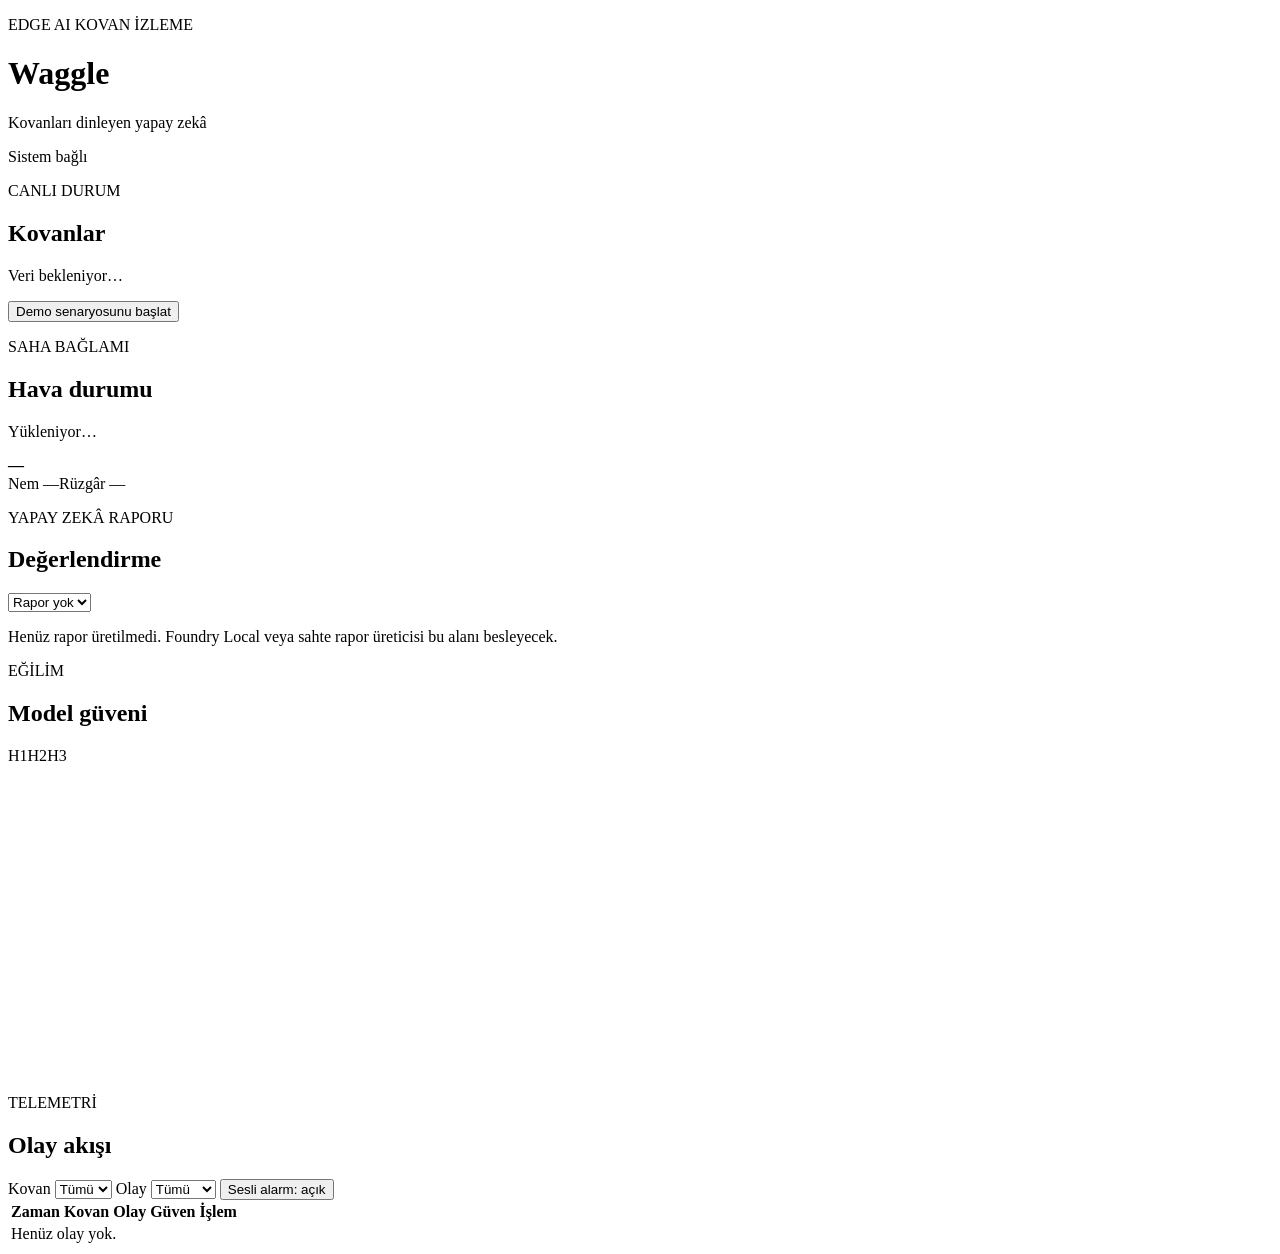
==== panel/app/static/index.html @ f5a87561 "Merge pull request #1 from IlkeOzcendek/irem/panel-v1 Add live monitoring panel and event store" ====
<!doctype html>
<html lang="tr">
<head>
  <meta charset="utf-8">
  <meta name="viewport" content="width=device-width, initial-scale=1">
  <title>Waggle | Kovan İzleme</title>
  <link rel="stylesheet" href="/static/styles.css">
</head>
<body>
  <header>
    <div>
      <p class="eyebrow">EDGE AI KOVAN İZLEME</p>
      <h1>Waggle</h1>
      <p class="tagline">Kovanları dinleyen yapay zekâ</p>
    </div>
    <div class="connection"><span></span> Sistem bağlı</div>
  </header>

  <main>
    <section>
      <div class="section-title">
        <div><p class="eyebrow">CANLI DURUM</p><h2>Kovanlar</h2></div>
        <div class="live-actions"><p id="updated">Veri bekleniyor…</p><button id="demo-button" class="primary-button" type="button">Demo senaryosunu başlat</button></div>
      </div>
      <div id="hives" class="hive-grid"></div>
    </section>

    <section class="context-grid">
      <article class="weather-card">
        <p class="eyebrow">SAHA BAĞLAMI</p>
        <div class="weather-main"><div><h2>Hava durumu</h2><p id="weather-location">Yükleniyor…</p></div><strong id="weather-temp">—</strong></div>
        <div id="weather-details" class="weather-details"><span>Nem —</span><span>Rüzgâr —</span></div>
      </article>
      <article class="report-card">
        <div class="section-title"><div><p class="eyebrow">YAPAY ZEKÂ RAPORU</p><h2>Değerlendirme</h2></div><select id="report-select" aria-label="Rapor geçmişi"><option value="">Rapor yok</option></select></div>
        <span id="report-period" class="report-period"></span>
        <p id="report-summary" class="report-summary">Henüz rapor üretilmedi. Foundry Local veya sahte rapor üreticisi bu alanı besleyecek.</p>
        <ul id="report-actions" class="report-actions"></ul>
      </article>
    </section>

    <section class="chart-section">
      <div class="section-title"><div><p class="eyebrow">EĞİLİM</p><h2>Model güveni</h2></div><div class="chart-legend"><span class="h1-dot">H1</span><span class="h2-dot">H2</span><span class="h3-dot">H3</span></div></div>
      <div class="chart-card"><svg id="confidence-chart" viewBox="0 0 900 220" role="img" aria-label="Kovan güven değerleri grafiği"></svg></div>
    </section>

    <section class="feed-section">
      <div class="section-title">
        <div><p class="eyebrow">TELEMETRİ</p><h2>Olay akışı</h2></div>
        <div class="feed-actions">
          <label>Kovan <select id="hive-filter"><option value="all">Tümü</option><option>H1</option><option>H2</option><option>H3</option></select></label>
          <label>Olay <select id="event-filter"><option value="all">Tümü</option><option value="healthy">Normal</option><option value="uncertain">Belirsiz</option><option value="queenless_suspected">Kritik</option></select></label>
          <button id="sound-toggle" type="button">Sesli alarm: açık</button>
        </div>
      </div>
      <div class="table-wrap">
        <table>
          <thead><tr><th>Zaman</th><th>Kovan</th><th>Olay</th><th>Güven</th><th>İşlem</th></tr></thead>
          <tbody id="events"><tr><td colspan="5">Henüz olay yok.</td></tr></tbody>
        </table>
      </div>
    </section>
  </main>

  <div id="alert" class="alert" role="alert" aria-live="assertive"></div>
  <script src="/static/panel.js?v=7"></script>
</body>
</html>
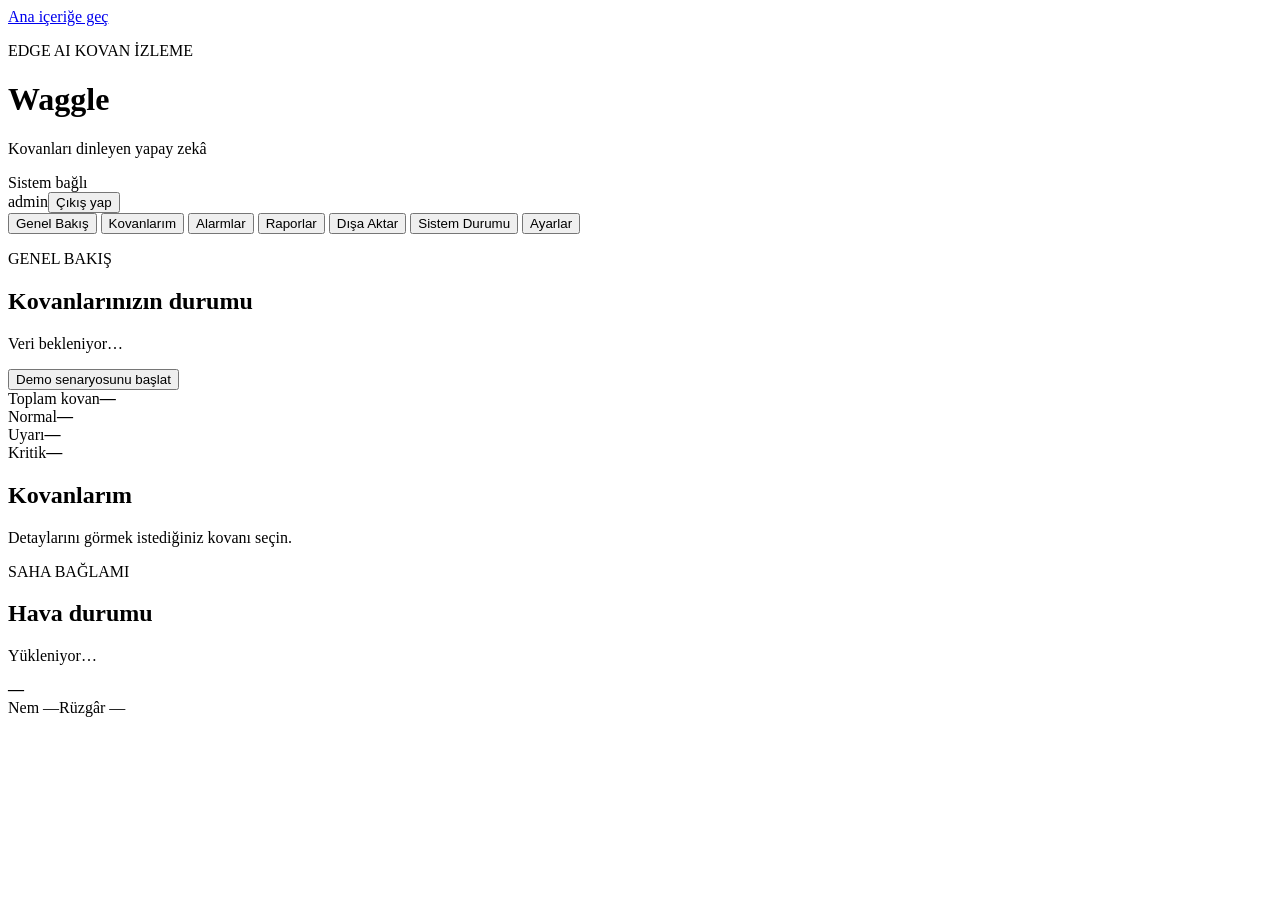
==== commit bc3a5010: "Merge advanced panel and local phone support" ====
--- a/panel/app/static/index.html
+++ b/panel/app/static/index.html
@@ -7,62 +7,190 @@
   <link rel="stylesheet" href="/static/styles.css">
 </head>
 <body>
+  <a class="skip-link" href="#main-content">Ana içeriğe geç</a>
   <header>
     <div>
       <p class="eyebrow">EDGE AI KOVAN İZLEME</p>
-      <h1>Waggle</h1>
+      <h1 id="panel-name">Waggle</h1>
       <p class="tagline">Kovanları dinleyen yapay zekâ</p>
     </div>
-    <div class="connection"><span></span> Sistem bağlı</div>
+    <div class="header-actions"><div class="connection" role="status" aria-live="polite"><span aria-hidden="true"></span><span class="connection-label">Sistem bağlı</span></div><span id="current-user">admin</span><button id="logout-button" type="button">Çıkış yap</button></div>
   </header>
 
-  <main>
-    <section>
-      <div class="section-title">
-        <div><p class="eyebrow">CANLI DURUM</p><h2>Kovanlar</h2></div>
-        <div class="live-actions"><p id="updated">Veri bekleniyor…</p><button id="demo-button" class="primary-button" type="button">Demo senaryosunu başlat</button></div>
-      </div>
-      <div id="hives" class="hive-grid"></div>
-    </section>
+  <nav class="main-nav" aria-label="Ana menü">
+    <button class="nav-button active" data-view="overview" type="button" aria-current="page">Genel Bakış</button>
+    <button class="nav-button" data-view="hives" type="button" aria-current="false">Kovanlarım</button>
+    <button class="nav-button" data-view="alarms" type="button" aria-current="false">Alarmlar <span id="nav-alarm-count" class="nav-count" hidden>0</span></button>
+    <button class="nav-button" data-view="reports" type="button" aria-current="false">Raporlar</button>
+    <button class="nav-button" data-view="exports" type="button" aria-current="false">Dışa Aktar</button>
+    <button class="nav-button" data-view="status" type="button" aria-current="false">Sistem Durumu</button>
+    <button class="nav-button" data-view="settings" type="button" aria-current="false">Ayarlar</button>
+  </nav>
 
-    <section class="context-grid">
-      <article class="weather-card">
-        <p class="eyebrow">SAHA BAĞLAMI</p>
-        <div class="weather-main"><div><h2>Hava durumu</h2><p id="weather-location">Yükleniyor…</p></div><strong id="weather-temp">—</strong></div>
-        <div id="weather-details" class="weather-details"><span>Nem —</span><span>Rüzgâr —</span></div>
-      </article>
-      <article class="report-card">
-        <div class="section-title"><div><p class="eyebrow">YAPAY ZEKÂ RAPORU</p><h2>Değerlendirme</h2></div><select id="report-select" aria-label="Rapor geçmişi"><option value="">Rapor yok</option></select></div>
-        <span id="report-period" class="report-period"></span>
-        <p id="report-summary" class="report-summary">Henüz rapor üretilmedi. Foundry Local veya sahte rapor üreticisi bu alanı besleyecek.</p>
-        <ul id="report-actions" class="report-actions"></ul>
-      </article>
-    </section>
+  <main id="main-content" tabindex="-1">
+    <div id="overview-view" class="app-view">
+      <section>
+        <div class="section-title">
+          <div><p class="eyebrow">GENEL BAKIŞ</p><h2>Kovanlarınızın durumu</h2></div>
+          <div class="live-actions"><p id="updated">Veri bekleniyor…</p><button id="demo-button" class="primary-button" type="button">Demo senaryosunu başlat</button></div>
+        </div>
+        <div class="summary-grid" aria-label="Kovan durum özeti">
+          <article><span>Toplam kovan</span><strong id="summary-total">—</strong></article>
+          <article class="summary-normal"><span>Normal</span><strong id="summary-normal">—</strong></article>
+          <article class="summary-warning"><span>Uyarı</span><strong id="summary-warning">—</strong></article>
+          <article class="summary-critical"><span>Kritik</span><strong id="summary-critical">—</strong></article>
+        </div>
+        <div class="section-subtitle"><h2>Kovanlarım</h2><p>Detaylarını görmek istediğiniz kovanı seçin.</p></div>
+        <div id="hives" class="hive-grid"></div>
+      </section>
 
-    <section class="chart-section">
-      <div class="section-title"><div><p class="eyebrow">EĞİLİM</p><h2>Model güveni</h2></div><div class="chart-legend"><span class="h1-dot">H1</span><span class="h2-dot">H2</span><span class="h3-dot">H3</span></div></div>
-      <div class="chart-card"><svg id="confidence-chart" viewBox="0 0 900 220" role="img" aria-label="Kovan güven değerleri grafiği"></svg></div>
-    </section>
+      <section>
+        <article class="weather-card">
+          <p class="eyebrow">SAHA BAĞLAMI</p>
+          <div class="weather-main"><div><h2>Hava durumu</h2><p id="weather-location">Yükleniyor…</p></div><strong id="weather-temp">—</strong></div>
+          <div id="weather-details" class="weather-details"><span>Nem —</span><span>Rüzgâr —</span></div>
+        </article>
+      </section>
+    </div>
 
-    <section class="feed-section">
-      <div class="section-title">
-        <div><p class="eyebrow">TELEMETRİ</p><h2>Olay akışı</h2></div>
-        <div class="feed-actions">
-          <label>Kovan <select id="hive-filter"><option value="all">Tümü</option><option>H1</option><option>H2</option><option>H3</option></select></label>
-          <label>Olay <select id="event-filter"><option value="all">Tümü</option><option value="healthy">Normal</option><option value="uncertain">Belirsiz</option><option value="queenless_suspected">Kritik</option></select></label>
-          <button id="sound-toggle" type="button">Sesli alarm: açık</button>
+    <div id="detail-view" class="app-view" hidden>
+      <button id="back-overview" class="back-button" type="button">← Tüm kovanlara dön</button>
+      <section>
+        <div class="section-title"><div><p class="eyebrow">KOVAN DETAYI</p><h2 id="detail-title">Kovan</h2></div><span id="detail-status" class="badge">Veri bekleniyor</span></div>
+        <div id="detail-summary" class="detail-summary"></div>
+      </section>
+      <section class="chart-section">
+        <div class="section-title"><div><p class="eyebrow">EĞİLİM</p><h2>Model güveni</h2></div><div id="chart-legend" class="chart-legend"></div></div>
+        <div class="chart-card"><svg id="confidence-chart" viewBox="0 0 900 220" role="img" aria-label="Seçili kovanın güven değerleri grafiği"></svg></div>
+      </section>
+      <section class="feed-section">
+        <div class="section-title">
+          <div><p class="eyebrow">TELEMETRİ</p><h2>Son olaylar</h2></div>
+          <div class="feed-actions">
+            <label>Olay <select id="event-filter"><option value="all">Tümü</option><option value="healthy">Normal</option><option value="uncertain">Belirsiz</option><option value="queenless_suspected">Kritik</option></select></label>
+            <button id="sound-toggle" type="button">Sesli alarm: açık</button>
+          </div>
         </div>
-      </div>
-      <div class="table-wrap">
-        <table>
-          <thead><tr><th>Zaman</th><th>Kovan</th><th>Olay</th><th>Güven</th><th>İşlem</th></tr></thead>
-          <tbody id="events"><tr><td colspan="5">Henüz olay yok.</td></tr></tbody>
-        </table>
-      </div>
-    </section>
+        <div class="table-wrap">
+          <table>
+            <caption class="visually-hidden">Seçili kovanın son yapay zekâ olayları</caption>
+            <thead><tr><th>Zaman</th><th>Kovan</th><th>Olay</th><th>Güven</th><th>İşlem</th></tr></thead>
+            <tbody id="events"><tr><td colspan="5">Henüz olay yok.</td></tr></tbody>
+          </table>
+        </div>
+      </section>
+    </div>
+
+    <div id="reports-view" class="app-view" hidden>
+      <section>
+        <article class="report-card report-page-card">
+          <div class="section-title"><div><p class="eyebrow">YAPAY ZEKÂ RAPORU</p><h2>Haftalık değerlendirmeler</h2></div><select id="report-select" aria-label="Rapor geçmişi"><option value="">Rapor yok</option></select></div>
+          <span id="report-period" class="report-period"></span>
+          <p id="report-summary" class="report-summary">Henüz rapor üretilmedi. Foundry Local veya sahte rapor üreticisi bu alanı besleyecek.</p>
+          <ul id="report-actions" class="report-actions"></ul>
+        </article>
+      </section>
+    </div>
+
+    <div id="hives-view" class="app-view" hidden>
+      <section>
+        <div class="section-title"><div><p class="eyebrow">KOVAN YÖNETİMİ</p><h2>Kovanlarım</h2></div><button id="show-hive-form" class="primary-button" type="button">+ Yeni kovan ekle</button></div>
+        <p class="management-intro">Kovan adlarını ve konumlarını buradan yönetin. Sensör kimliği sistem tarafından otomatik oluşturulur.</p>
+        <form id="hive-form" class="hive-form" hidden>
+          <h3 id="hive-form-title">Yeni kovan ekle</h3>
+          <div><label for="hive-name">Kovan adı</label><input id="hive-name" name="name" placeholder="Örn. Arka Bahçe Kovanı" required minlength="2" maxlength="80"></div>
+          <div><label for="hive-location">Konum</label><input id="hive-location" name="location" placeholder="Örn. Ankara / Gölbaşı" maxlength="160"></div>
+          <div class="form-actions"><button id="cancel-hive-form" type="button">Vazgeç</button><button id="save-hive-button" class="primary-button" type="submit">Kovanı kaydet</button></div>
+          <p id="hive-form-message" class="form-message" role="status"></p>
+        </form>
+        <div id="managed-hives" class="managed-hive-list"></div>
+      </section>
+    </div>
+
+    <div id="alarms-view" class="app-view" hidden>
+      <section>
+        <div class="section-title">
+          <div><p class="eyebrow">ALARM MERKEZİ</p><h2>Kritik olaylar</h2></div>
+          <label>Göster <select id="alarm-filter"><option value="open">Açık alarmlar</option><option value="acknowledged">Kontrol edilenler</option><option value="all">Tümü</option></select></label>
+        </div>
+        <div class="alarm-summary"><div><span>Açık alarm</span><strong id="open-alarm-count">0</strong></div><p>Açık alarmları fiziksel kovan kontrolünden sonra işaretleyin.</p></div>
+        <div id="alarms-list" class="alarms-list"><p>Alarm verileri yükleniyor…</p></div>
+      </section>
+    </div>
+
+    <div id="exports-view" class="app-view" hidden>
+      <section>
+        <div class="section-title"><div><p class="eyebrow">VERİ YÖNETİMİ</p><h2>Dışa aktar</h2></div></div>
+        <p class="management-intro">Kayıtları Excel için CSV veya sistem entegrasyonları için JSON biçiminde indirin.</p>
+        <div class="export-grid">
+          <article><div><span class="export-icon">♜</span><h3>Kovanlar</h3><p>Aktif ve arşivlenmiş bütün kovanların adları, konumları ve teknik kimlikleri.</p></div><div><a href="/api/export/hives.csv" download>CSV indir</a><a href="/api/export/hives.json" download>JSON indir</a></div></article>
+          <article><div><span class="export-icon">↗</span><h3>Tüm olaylar</h3><p>Model sonuçları, güven değerleri, zamanlar ve kovan bilgileri.</p></div><div><a href="/api/export/events.csv" download>CSV indir</a><a href="/api/export/events.json" download>JSON indir</a></div></article>
+          <article><div><span class="export-icon">!</span><h3>Kritik alarmlar</h3><p>Açık ve kontrol edilmiş ana arı kaybı şüphesi kayıtları.</p></div><div><a href="/api/export/alarms.csv" download>CSV indir</a><a href="/api/export/alarms.json" download>JSON indir</a></div></article>
+          <article><div><span class="export-icon">≡</span><h3>Raporlar</h3><p>Haftalık değerlendirmeler, öneriler ve ilgili kovanlar.</p></div><div><a href="/api/export/reports.csv" download>CSV indir</a><a href="/api/export/reports.json" download>JSON indir</a></div></article>
+          <article class="backup-card"><div><span class="export-icon">↓</span><h3>Tam veritabanı yedeği</h3><p>Kovanlar, olaylar, alarm durumları ve raporları içeren tutarlı SQLite yedeğini indirin. Bu dosyayı güvenli bir yerde saklayın.</p></div><div><a href="/api/backup/database" download>SQLite yedeğini indir</a></div></article>
+          <article class="backup-card restore-card"><div><span class="export-icon">↑</span><h3>Yedekten geri yükle</h3><p>Geçerli bir Waggle SQLite yedeği seçin. Mevcut veriler değiştirilmeden hemen önce sunucuda otomatik bir kurtarma kopyası oluşturulur.</p></div><div class="restore-actions"><label for="restore-file">Yedek dosyası</label><input id="restore-file" type="file" accept=".db,application/vnd.sqlite3,application/octet-stream"><button id="restore-backup" type="button">Yedeği geri yükle</button></div><p id="restore-message" class="form-message" role="status"></p></article>
+        </div>
+      </section>
+    </div>
+
+    <div id="status-view" class="app-view" hidden>
+      <section>
+        <div class="section-title">
+          <div><p class="eyebrow">BAĞLANTI VE ENTEGRASYON</p><h2>Sistem durumu</h2></div>
+          <button id="refresh-status" type="button">Şimdi kontrol et</button>
+        </div>
+        <p class="management-intro">Panelin, kayıt sisteminin ve yapay zekâ bağlantılarının çalışıp çalışmadığını buradan takip edin.</p>
+        <article id="status-overview" class="status-overview"><span class="status-pulse"></span><div><strong>Kontrol ediliyor…</strong><p>Sistem bileşenleri sorgulanıyor.</p></div></article>
+        <div id="status-components" class="status-components"></div>
+        <p id="status-updated" class="status-updated"></p>
+      </section>
+    </div>
+
+    <div id="settings-view" class="app-view" hidden>
+      <section>
+        <div class="section-title"><div><p class="eyebrow">KİŞİSELLEŞTİRME</p><h2>Ayarlar</h2></div></div>
+        <p class="management-intro">Panel adını, konum bilgisini ve alarm davranışını buradan değiştirebilirsiniz.</p>
+        <form id="settings-form" class="settings-form">
+          <article>
+            <div><h3>Panel bilgileri</h3><p>Kullanıcıların panelde göreceği ad ve saha konumu.</p></div>
+            <label for="settings-panel-name">Panel adı<input id="settings-panel-name" name="panel_name" required minlength="2" maxlength="60"></label>
+            <label for="settings-location">Kovanlık konumu<input id="settings-location" name="location_name" required minlength="2" maxlength="100"></label>
+          </article>
+          <article>
+            <div><h3>Alarm davranışı</h3><p>Model güveni bu değere ulaştığında olay kritik alarm kabul edilir.</p></div>
+            <label for="settings-threshold">Kritik alarm eşiği <strong id="threshold-value">%85</strong><input id="settings-threshold" name="alarm_threshold" type="range" min="50" max="99" step="1" value="85"></label>
+            <label class="switch-row" for="settings-sound"><span><strong>Sesli alarm</strong><small>Kritik olay geldiğinde uyarı sesi çal.</small></span><input id="settings-sound" name="sound_enabled" type="checkbox"></label>
+          </article>
+          <article>
+            <div><h3>Ekran yenileme</h3><p>Kovan bilgilerinin kaç saniyede bir güncelleneceğini seçin.</p></div>
+            <label for="settings-refresh">Yenileme sıklığı<select id="settings-refresh" name="refresh_seconds"><option value="2">2 saniye</option><option value="5">5 saniye</option><option value="10">10 saniye</option><option value="30">30 saniye</option><option value="60">60 saniye</option></select></label>
+          </article>
+          <article>
+            <div><h3>İsteğe bağlı çevrimiçi özellikler</h3><p>Waggle’ın temel kovan izleme işlevleri internet olmadan çalışır.</p></div>
+            <label class="switch-row" for="settings-weather"><span><strong>Çevrimiçi hava durumu</strong><small>Açıldığında yapılandırılmış koordinatlar Open-Meteo servisine gönderilir.</small></span><input id="settings-weather" name="weather_enabled" type="checkbox"></label>
+          </article>
+          <article>
+            <div><h3>Yardım ve başlangıç rehberi</h3><p>Waggle’ın temel kullanım adımlarını yeniden görüntüleyin.</p></div>
+            <button id="reopen-guide" type="button">Başlangıç rehberini aç</button>
+          </article>
+          <div class="settings-actions"><p id="settings-message" role="status"></p><button class="primary-button" type="submit">Ayarları kaydet</button></div>
+        </form>
+      </section>
+    </div>
   </main>
 
+  <dialog id="onboarding-dialog" class="onboarding-dialog" aria-labelledby="onboarding-title">
+    <div class="onboarding-head"><div><p class="eyebrow">HIZLI BAŞLANGIÇ</p><h2 id="onboarding-title">Waggle’a hoş geldiniz</h2><p>Dört kısa adımda kovanlarınızı izlemeye başlayın.</p></div><button id="close-guide" type="button" aria-label="Rehberi kapat">×</button></div>
+    <div class="onboarding-steps">
+      <article><span>1</span><div><h3>Kovanınızı ekleyin</h3><p><strong>Kovanlarım</strong> bölümünden anlaşılır bir ad ve konum girin. Teknik sensör kimliğini Waggle otomatik oluşturur.</p></div></article>
+      <article><span>2</span><div><h3>Cihazı veya modeli bağlayın</h3><p>Kovan cihazı ve Ilke’nin modeli güvenli olay adresine veri gönderir. Bağlantıyı <strong>Sistem Durumu</strong> ekranından izleyin.</p></div></article>
+      <article><span>3</span><div><h3>Uyarıları takip edin</h3><p>Kritik bir sonuç geldiğinde <strong>Alarmlar</strong> bölümünü açın. Fiziksel kontrolden sonra alarmı kontrol edildi olarak işaretleyin.</p></div></article>
+      <article><span>4</span><div><h3>Rapor ve yedekleri kullanın</h3><p>Haftalık değerlendirmeleri okuyun; gerektiğinde kayıtları dışa aktarın veya tam veritabanı yedeği indirin.</p></div></article>
+    </div>
+    <div class="onboarding-actions"><small>Bu rehberi daha sonra Ayarlar bölümünden tekrar açabilirsiniz.</small><button id="complete-guide" class="primary-button" type="button">Anladım, panele geç</button></div>
+  </dialog>
+
   <div id="alert" class="alert" role="alert" aria-live="assertive"></div>
-  <script src="/static/panel.js?v=7"></script>
+  <script src="/static/panel.js?v=20"></script>
 </body>
 </html>
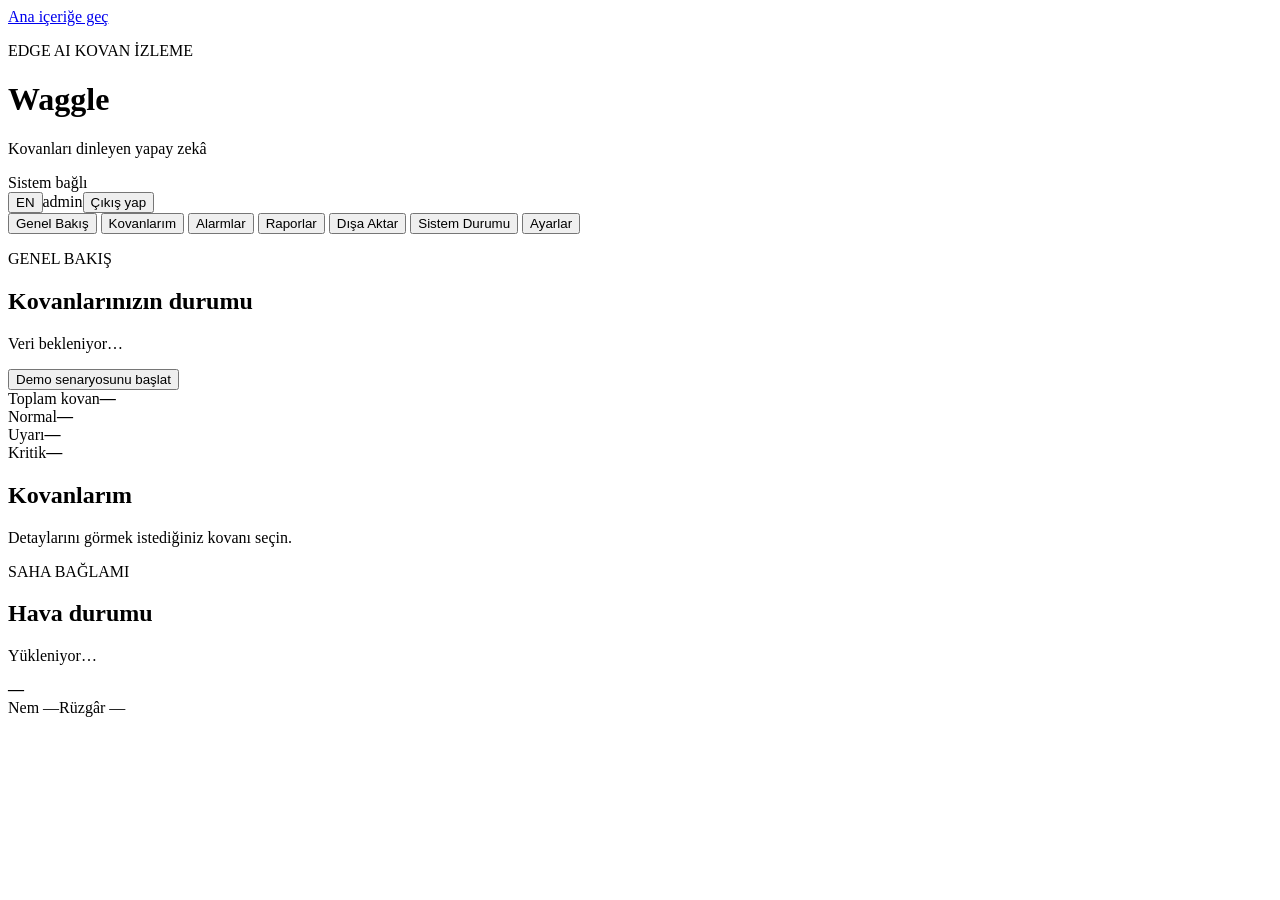
==== commit 407c4286: "Add bilingual Foundry Local report layer" ====
--- a/panel/app/static/index.html
+++ b/panel/app/static/index.html
@@ -14,7 +14,7 @@
       <h1 id="panel-name">Waggle</h1>
       <p class="tagline">Kovanları dinleyen yapay zekâ</p>
     </div>
-    <div class="header-actions"><div class="connection" role="status" aria-live="polite"><span aria-hidden="true"></span><span class="connection-label">Sistem bağlı</span></div><span id="current-user">admin</span><button id="logout-button" type="button">Çıkış yap</button></div>
+    <div class="header-actions"><div class="connection" role="status" aria-live="polite"><span aria-hidden="true"></span><span class="connection-label">Sistem bağlı</span></div><button id="language-toggle" type="button" aria-label="Dili değiştir">EN</button><span id="current-user">admin</span><button id="logout-button" type="button">Çıkış yap</button></div>
   </header>
 
   <nav class="main-nav" aria-label="Ana menü">
@@ -60,21 +60,21 @@
         <div id="detail-summary" class="detail-summary"></div>
       </section>
       <section class="chart-section">
-        <div class="section-title"><div><p class="eyebrow">EĞİLİM</p><h2>Model güveni</h2></div><div id="chart-legend" class="chart-legend"></div></div>
-        <div class="chart-card"><svg id="confidence-chart" viewBox="0 0 900 220" role="img" aria-label="Seçili kovanın güven değerleri grafiği"></svg></div>
+        <div class="section-title"><div><p class="eyebrow">EĞİLİM</p><h2>Akustik değişim oranı</h2></div><div id="chart-legend" class="chart-legend"></div></div>
+        <div class="chart-card"><svg id="confidence-chart" viewBox="0 0 900 220" role="img" aria-label="Seçili kovandaki aykırı ses pencerelerinin oranı"></svg></div>
       </section>
       <section class="feed-section">
         <div class="section-title">
           <div><p class="eyebrow">TELEMETRİ</p><h2>Son olaylar</h2></div>
           <div class="feed-actions">
-            <label>Olay <select id="event-filter"><option value="all">Tümü</option><option value="healthy">Normal</option><option value="uncertain">Belirsiz</option><option value="queenless_suspected">Kritik</option></select></label>
+            <label>Durum <select id="event-filter"><option value="all">Tümü</option><option value="NORMAL">Normal</option><option value="WATCH">İzle</option><option value="ALARM">Alarm</option></select></label>
             <button id="sound-toggle" type="button">Sesli alarm: açık</button>
           </div>
         </div>
         <div class="table-wrap">
           <table>
             <caption class="visually-hidden">Seçili kovanın son yapay zekâ olayları</caption>
-            <thead><tr><th>Zaman</th><th>Kovan</th><th>Olay</th><th>Güven</th><th>İşlem</th></tr></thead>
+            <thead><tr><th>Zaman</th><th>Kovan</th><th>Durum</th><th>Aykırı ses</th><th>İşlem</th></tr></thead>
             <tbody id="events"><tr><td colspan="5">Henüz olay yok.</td></tr></tbody>
           </table>
         </div>
@@ -86,6 +86,7 @@
         <article class="report-card report-page-card">
           <div class="section-title"><div><p class="eyebrow">YAPAY ZEKÂ RAPORU</p><h2>Haftalık değerlendirmeler</h2></div><select id="report-select" aria-label="Rapor geçmişi"><option value="">Rapor yok</option></select></div>
           <span id="report-period" class="report-period"></span>
+          <span id="report-source" class="report-period"></span>
           <p id="report-summary" class="report-summary">Henüz rapor üretilmedi. Foundry Local veya sahte rapor üreticisi bu alanı besleyecek.</p>
           <ul id="report-actions" class="report-actions"></ul>
         </article>
@@ -124,7 +125,7 @@
         <p class="management-intro">Kayıtları Excel için CSV veya sistem entegrasyonları için JSON biçiminde indirin.</p>
         <div class="export-grid">
           <article><div><span class="export-icon">♜</span><h3>Kovanlar</h3><p>Aktif ve arşivlenmiş bütün kovanların adları, konumları ve teknik kimlikleri.</p></div><div><a href="/api/export/hives.csv" download>CSV indir</a><a href="/api/export/hives.json" download>JSON indir</a></div></article>
-          <article><div><span class="export-icon">↗</span><h3>Tüm olaylar</h3><p>Model sonuçları, güven değerleri, zamanlar ve kovan bilgileri.</p></div><div><a href="/api/export/events.csv" download>CSV indir</a><a href="/api/export/events.json" download>JSON indir</a></div></article>
+          <article><div><span class="export-icon">↗</span><h3>Tüm olaylar</h3><p>Model durumları, akustik değişim oranları, zamanlar ve kovan bilgileri.</p></div><div><a href="/api/export/events.csv" download>CSV indir</a><a href="/api/export/events.json" download>JSON indir</a></div></article>
           <article><div><span class="export-icon">!</span><h3>Kritik alarmlar</h3><p>Açık ve kontrol edilmiş ana arı kaybı şüphesi kayıtları.</p></div><div><a href="/api/export/alarms.csv" download>CSV indir</a><a href="/api/export/alarms.json" download>JSON indir</a></div></article>
           <article><div><span class="export-icon">≡</span><h3>Raporlar</h3><p>Haftalık değerlendirmeler, öneriler ve ilgili kovanlar.</p></div><div><a href="/api/export/reports.csv" download>CSV indir</a><a href="/api/export/reports.json" download>JSON indir</a></div></article>
           <article class="backup-card"><div><span class="export-icon">↓</span><h3>Tam veritabanı yedeği</h3><p>Kovanlar, olaylar, alarm durumları ve raporları içeren tutarlı SQLite yedeğini indirin. Bu dosyayı güvenli bir yerde saklayın.</p></div><div><a href="/api/backup/database" download>SQLite yedeğini indir</a></div></article>
@@ -157,13 +158,16 @@
             <label for="settings-location">Kovanlık konumu<input id="settings-location" name="location_name" required minlength="2" maxlength="100"></label>
           </article>
           <article>
-            <div><h3>Alarm davranışı</h3><p>Model güveni bu değere ulaştığında olay kritik alarm kabul edilir.</p></div>
-            <label for="settings-threshold">Kritik alarm eşiği <strong id="threshold-value">%85</strong><input id="settings-threshold" name="alarm_threshold" type="range" min="50" max="99" step="1" value="85"></label>
+            <div><h3>Alarm davranışı</h3><p>Alarm eşiği kovana özel akustik model tarafından belirlenir; panel bu kararı değiştirmez.</p></div>
             <label class="switch-row" for="settings-sound"><span><strong>Sesli alarm</strong><small>Kritik olay geldiğinde uyarı sesi çal.</small></span><input id="settings-sound" name="sound_enabled" type="checkbox"></label>
           </article>
           <article>
             <div><h3>Ekran yenileme</h3><p>Kovan bilgilerinin kaç saniyede bir güncelleneceğini seçin.</p></div>
             <label for="settings-refresh">Yenileme sıklığı<select id="settings-refresh" name="refresh_seconds"><option value="2">2 saniye</option><option value="5">5 saniye</option><option value="10">10 saniye</option><option value="30">30 saniye</option><option value="60">60 saniye</option></select></label>
+          </article>
+          <article>
+            <div><h3>Uygulama dili</h3><p>Panel ve yapay zekâ raporlarının dilini seçin.</p></div>
+            <label for="settings-language">Dil<select id="settings-language" name="language"><option value="tr">Türkçe</option><option value="en">English</option></select></label>
           </article>
           <article>
             <div><h3>İsteğe bağlı çevrimiçi özellikler</h3><p>Waggle’ın temel kovan izleme işlevleri internet olmadan çalışır.</p></div>
@@ -191,6 +195,6 @@
   </dialog>
 
   <div id="alert" class="alert" role="alert" aria-live="assertive"></div>
-  <script src="/static/panel.js?v=20"></script>
+  <script src="/static/panel.js?v=21"></script>
 </body>
 </html>
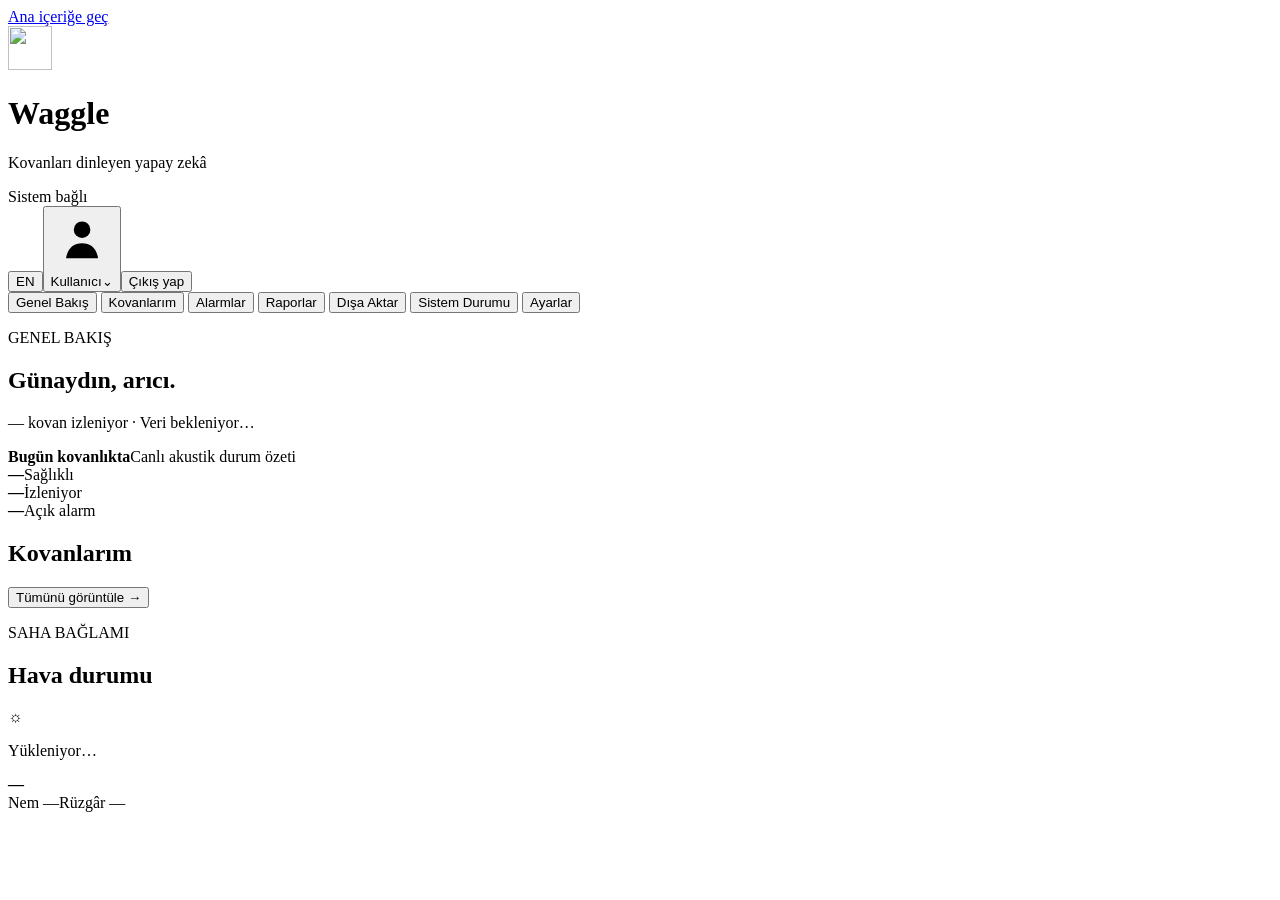
==== commit 71154337: "Improve panel UX and reporting" ====
--- a/panel/app/static/index.html
+++ b/panel/app/static/index.html
@@ -4,17 +4,14 @@
   <meta charset="utf-8">
   <meta name="viewport" content="width=device-width, initial-scale=1">
   <title>Waggle | Kovan İzleme</title>
-  <link rel="stylesheet" href="/static/styles.css">
+  <link rel="icon" href="/static/favicon.svg?v=2" type="image/svg+xml">
+  <link rel="stylesheet" href="/static/styles.css?v=74">
 </head>
 <body>
   <a class="skip-link" href="#main-content">Ana içeriğe geç</a>
   <header>
-    <div>
-      <p class="eyebrow">EDGE AI KOVAN İZLEME</p>
-      <h1 id="panel-name">Waggle</h1>
-      <p class="tagline">Kovanları dinleyen yapay zekâ</p>
-    </div>
-    <div class="header-actions"><div class="connection" role="status" aria-live="polite"><span aria-hidden="true"></span><span class="connection-label">Sistem bağlı</span></div><button id="language-toggle" type="button" aria-label="Dili değiştir">EN</button><span id="current-user">admin</span><button id="logout-button" type="button">Çıkış yap</button></div>
+    <div class="panel-brand"><img src="/static/favicon.svg?v=2" class="panel-logo" alt="" aria-hidden="true" width="44" height="44"><div><h1 id="panel-name">Waggle</h1><p class="tagline">Kovanları dinleyen yapay zekâ</p></div></div>
+    <div class="header-actions"><div class="connection" role="status" aria-live="polite"><span aria-hidden="true"></span><span class="connection-label">Sistem bağlı</span></div><button id="demo-view-switch" class="demo-view-switch" type="button" role="switch" aria-checked="true" hidden><span class="demo-view-track" aria-hidden="true"><span></span></span><span class="demo-view-label">Demo görünümü</span></button><button id="language-toggle" type="button" aria-label="Dili değiştir">EN</button><button id="profile-button" class="profile-button" type="button"><span class="profile-avatar" aria-hidden="true"><svg viewBox="0 0 24 24"><circle cx="12" cy="8" r="3.2"></circle><path d="M5.8 19c.7-4 2.9-5.8 6.2-5.8s5.5 1.8 6.2 5.8"></path></svg></span><span id="current-user">Kullanıcı</span><span aria-hidden="true">⌄</span></button><button id="logout-button" type="button">Çıkış yap</button></div>
   </header>
 
   <nav class="main-nav" aria-label="Ana menü">
@@ -27,34 +24,41 @@
     <button class="nav-button" data-view="settings" type="button" aria-current="false">Ayarlar</button>
   </nav>
 
+  <div id="worker-preview-banner" class="user-preview-banner" role="status" hidden>
+    <span class="user-preview-mark" aria-hidden="true"><svg viewBox="0 0 24 24"><path d="M2.5 12s3.4-5 9.5-5 9.5 5 9.5 5-3.4 5-9.5 5-9.5-5-9.5-5Z"></path><circle cx="12" cy="12" r="2.25"></circle></svg></span>
+    <div><strong>Çalışan gözüyle bakıyorsunuz</strong><span>Çalışanlara kapalı bölümler gizli. Yetkiniz değişmedi; işlemler yine sizin hesabınızla yapılır.</span></div>
+    <button id="exit-worker-preview" type="button">Önizlemeyi kapat</button>
+  </div>
   <main id="main-content" tabindex="-1">
     <div id="overview-view" class="app-view">
       <section>
-        <div class="section-title">
-          <div><p class="eyebrow">GENEL BAKIŞ</p><h2>Kovanlarınızın durumu</h2></div>
-          <div class="live-actions"><p id="updated">Veri bekleniyor…</p><button id="demo-button" class="primary-button" type="button">Demo senaryosunu başlat</button></div>
-        </div>
-        <div class="summary-grid" aria-label="Kovan durum özeti">
-          <article><span>Toplam kovan</span><strong id="summary-total">—</strong></article>
-          <article class="summary-normal"><span>Normal</span><strong id="summary-normal">—</strong></article>
-          <article class="summary-warning"><span>Uyarı</span><strong id="summary-warning">—</strong></article>
-          <article class="summary-critical"><span>Kritik</span><strong id="summary-critical">—</strong></article>
-        </div>
-        <div class="section-subtitle"><h2>Kovanlarım</h2><p>Detaylarını görmek istediğiniz kovanı seçin.</p></div>
-        <div id="hives" class="hive-grid"></div>
-      </section>
-
-      <section>
+        <div class="overview-welcome">
+          <div><p class="eyebrow">GENEL BAKIŞ</p><h2><span id="greeting-text">Günaydın</span>, <span id="greeting-name">arıcı</span>.</h2><p><span id="summary-total">—</span> <span>kovan izleniyor</span> · <span id="updated">Veri bekleniyor…</span></p></div>
+          <div class="mini-bee" aria-hidden="true"><span class="mini-wing mini-wing-one"></span><span class="mini-wing mini-wing-two"></span><span class="mini-bee-body"><i class="mini-bee-face"></i></span><span class="mini-antenna"></span></div>
+          <button id="demo-button" class="primary-button" type="button" hidden>Demo senaryosunu başlat</button>
+        </div>
+        <div class="status-ribbon" aria-label="Kovan durum özeti">
+          <div class="status-ribbon-intro"><strong>Bugün kovanlıkta</strong><span>Canlı akustik durum özeti</span></div>
+          <article class="ribbon-state ribbon-normal"><i></i><div><strong id="summary-normal">—</strong><span>Sağlıklı</span></div></article>
+          <article class="ribbon-state ribbon-watch"><i></i><div><strong id="summary-warning">—</strong><span>İzleniyor</span></div></article>
+          <article class="ribbon-state ribbon-alarm"><i></i><div><strong id="summary-critical">—</strong><span>Açık alarm</span></div></article>
+        </div>
+        <article id="overview-alert" class="overview-alert" role="alert" hidden><span class="overview-alert-icon">!</span><div><strong id="overview-alert-title">Kovan dikkat istiyor</strong><p id="overview-alert-copy">Kalıcı akustik değişim algılandı. Fiziksel kontrol önerilir.</p></div><button id="overview-alert-button" type="button">Olayı incele</button></article>
+        <div class="section-subtitle"><h2>Kovanlarım</h2><button class="text-action" data-view-shortcut="hives" type="button">Tümünü görüntüle →</button></div>
+        <div id="hives" class="hive-list"></div>
+      </section>
+
+      <section class="overview-weather-section">
         <article class="weather-card">
-          <p class="eyebrow">SAHA BAĞLAMI</p>
-          <div class="weather-main"><div><h2>Hava durumu</h2><p id="weather-location">Yükleniyor…</p></div><strong id="weather-temp">—</strong></div>
+          <div class="weather-heading"><div><p class="eyebrow">SAHA BAĞLAMI</p><h2>Hava durumu</h2></div><span class="weather-mark" aria-hidden="true">☼</span></div>
+          <div class="weather-main"><p id="weather-location">Yükleniyor…</p><strong id="weather-temp">—</strong></div>
           <div id="weather-details" class="weather-details"><span>Nem —</span><span>Rüzgâr —</span></div>
         </article>
       </section>
     </div>
 
     <div id="detail-view" class="app-view" hidden>
-      <button id="back-overview" class="back-button" type="button">← Tüm kovanlara dön</button>
+      <button id="back-overview" class="back-button" type="button"><svg viewBox="0 0 24 24" aria-hidden="true"><path d="M15 5.5 8.5 12 15 18.5"></path></svg>Tüm kovanlara dön</button>
       <section>
         <div class="section-title"><div><p class="eyebrow">KOVAN DETAYI</p><h2 id="detail-title">Kovan</h2></div><span id="detail-status" class="badge">Veri bekleniyor</span></div>
         <div id="detail-summary" class="detail-summary"></div>
@@ -83,39 +87,171 @@
 
     <div id="reports-view" class="app-view" hidden>
       <section>
-        <article class="report-card report-page-card">
-          <div class="section-title"><div><p class="eyebrow">YAPAY ZEKÂ RAPORU</p><h2>Haftalık değerlendirmeler</h2></div><select id="report-select" aria-label="Rapor geçmişi"><option value="">Rapor yok</option></select></div>
-          <span id="report-period" class="report-period"></span>
-          <span id="report-source" class="report-period"></span>
-          <p id="report-summary" class="report-summary">Henüz rapor üretilmedi. Foundry Local veya sahte rapor üreticisi bu alanı besleyecek.</p>
-          <ul id="report-actions" class="report-actions"></ul>
-        </article>
+        <div class="section-title reports-page-title">
+          <div class="report-title-copy">
+            <p class="eyebrow"><i aria-hidden="true"></i>KOVAN RAPORLARI</p>
+            <h2>Kovanlarda ne oldu?</h2>
+            <p class="reports-page-intro">Akustik olaylar, saha kontrolleri ve önerilen adımlar tek bir değerlendirmede.</p>
+            <span class="report-local-badge"><i aria-hidden="true"></i>Yerel yapay zekâ değerlendirmesi<em id="report-processing-note">Yerelde işlendi</em></span>
+          </div>
+          <div class="report-head-aside">
+            <p class="report-aside-label">GÜNCEL RAPOR</p>
+            <div class="report-picker">
+              <button id="report-picker-button" type="button" aria-expanded="false">
+                <svg class="report-picker-icon" viewBox="0 0 24 24" aria-hidden="true"><rect x="3.5" y="5" width="17" height="15.5" rx="2.5"></rect><path d="M3.5 9.5h17M8 3.5v3M16 3.5v3"></path><circle cx="8.5" cy="13.5" r="1.1"></circle><circle cx="12" cy="13.5" r="1.1"></circle><circle cx="15.5" cy="13.5" r="1.1"></circle></svg>
+                <span class="report-picker-copy"><strong id="report-period">—</strong><small id="report-picker-kind">Rapor yok</small></span>
+                <i aria-hidden="true"></i>
+              </button>
+              <div id="report-picker-menu" class="report-picker-menu" hidden></div>
+              <select id="report-select" aria-label="Rapor geçmişi" hidden><option value="">Rapor yok</option></select>
+            </div>
+            <div class="report-aside-meta"><span>Hazırlayan</span><strong id="report-source">—</strong><small id="report-provenance"></small></div>
+            <div class="report-aside-actions">
+              <button id="report-history-open" type="button"><svg viewBox="0 0 24 24" aria-hidden="true"><path d="M12 7.5v5l3 1.8"></path><path d="M20 12a8 8 0 1 1-2.6-5.9"></path><path d="M20.5 4v3.6h-3.6"></path></svg>Rapor geçmişi</button>
+              <button id="report-period-jump" type="button"><svg viewBox="0 0 24 24" aria-hidden="true"><path d="M4 7h10M18 7h2M4 17h4M12 17h8"></path><circle cx="16" cy="7" r="2.1"></circle><circle cx="10" cy="17" r="2.1"></circle></svg>Dönemi değiştir</button>
+              <button id="report-generate" class="report-generate-button" type="button" hidden>Yeni rapor üret</button>
+            </div>
+          </div>
+        </div>
+        <div class="report-controls" aria-label="Rapor filtreleri">
+          <div class="report-controls-intro"><strong>Rapor geçmişinde ara</strong><span>Filtreler hangi raporun açılacağını belirler.</span></div>
+          <div class="report-controls-row">
+            <div class="report-type-tabs" role="group" aria-label="Rapor türü"><button class="active" data-report-type="all" type="button">Tümü</button><button data-report-type="event" type="button">Olay</button><button data-report-type="daily" type="button">Günlük</button><button data-report-type="weekly" type="button">Haftalık</button></div>
+            <label>Kovan <select id="report-hive-filter"><option value="all">Tüm kovanlar</option></select></label>
+            <label>Başlangıç <input id="report-date-start" type="date"></label>
+            <label>Bitiş <input id="report-date-end" type="date"></label>
+            <div class="report-filter-actions"><span id="report-filter-count" class="report-filter-count"></span><button id="report-clear-filters" class="report-clear-button" type="button">Filtreleri temizle</button><button id="report-apply-filters" class="report-apply-button" type="button">Filtreleri uygula</button></div>
+          </div>
+        </div>
+        <div class="report-metric-strip" role="group" aria-labelledby="report-evidence-title">
+          <div class="report-metric-intro"><p class="report-section-label">ÖLÇÜM ÖZETİ</p><h3 id="report-evidence-title">Veriler ne söylüyor?</h3><span id="report-scope">Seçili rapor dönemi</span></div>
+          <article><span>Toplam kayıt</span><strong id="report-event-count">0</strong><small>akustik olay</small></article>
+          <article><span>Ortalama aykırılık</span><strong id="report-average-anomaly">%0</strong><small>dönem ortalaması</small></article>
+          <article><span>En yüksek değer</span><strong id="report-peak-anomaly">%0</strong><small>ölçülen tepe</small></article>
+          <article><span>Alarm oranı</span><strong id="report-alarm-rate">%0</strong><small>kritik kayıt payı</small></article>
+        </div>
+        <div class="report-page-layout">
+          <article class="report-card report-page-card">
+            <p class="report-section-label">GENEL DURUM</p>
+            <h3 id="report-summary-title">Haftanın özeti</h3>
+            <div id="report-hive-states" class="report-hive-states"></div>
+            <div id="report-verdict" class="report-verdict"><span class="report-verdict-mark" aria-hidden="true">!</span><div><strong id="report-verdict-title">—</strong><small id="report-verdict-note"></small></div></div>
+            <p id="report-summary" class="report-summary">Henüz haftalık değerlendirme bulunmuyor. İlk rapor oluşturulduğunda kovanların durumu ve önerilen adımlar burada görünecek.</p>
+            <div class="report-section-divider"></div>
+            <p class="report-section-label">SONRAKİ ADIMLAR</p>
+            <h3>Öncelikli öneriler</h3>
+            <ol id="report-actions" class="report-actions"></ol>
+          </article>
+          <aside class="report-side-column">
+            <article class="report-download-card"><p class="report-section-label">DIŞA AKTAR</p><h3>Raporu paylaşın</h3><p>Seçili değerlendirmeyi grafikleri ve kaynak bilgileriyle birlikte indirin.</p><div class="report-file-row"><span class="report-file-mark" aria-hidden="true">PDF</span><div><strong id="report-file-name">Haftalık rapor</strong><small id="report-file-meta">PDF</small></div></div><a id="report-pdf-download" href="#" target="_blank" rel="noopener">PDF indir</a><a id="report-pdf-other" class="report-pdf-other" href="#" target="_blank" rel="noopener" hidden></a></article>
+            <article class="report-inspection-card"><p class="report-section-label">SAHA GERİ BİLDİRİMİ</p><h3>Sahada doğrulananlar</h3><p>Seçili dönemde fiziksel olarak incelenen alarmların sonuçları.</p><div class="inspection-tiles"><span class="inspection-row confirmed"><strong id="report-confirmed-count">0</strong>Doğrulandı</span><span class="inspection-row cleared"><strong id="report-cleared-count">0</strong>Sorun yok</span><span class="inspection-row uncertain"><strong id="report-uncertain-count">0</strong>Tekrar kontrol</span></div></article>
+            <div id="report-grounding-note" class="report-grounding-note" hidden><span class="report-ai-mark">AI</span><div><strong id="report-grounding-title">Yerelde işlendi, kaynaklarla desteklendi</strong><small id="report-grounding-detail">SQLite olay geçmişi</small></div></div>
+          </aside>
+        </div>
+        <div class="report-visuals">
+          <article class="report-chart-card report-trend-card">
+            <div class="report-chart-heading">
+              <div><p class="report-section-label">AKUSTİK EĞİLİM</p><h3>Aykırı ses oranının zaman içindeki değişimi</h3><p class="report-chart-description">Her nokta bir analiz penceresini, her renk ise ayrı bir kovanın dönem içindeki değişimini gösterir.</p></div>
+              <div id="report-trend-legend" class="chart-legends"></div>
+            </div>
+            <svg id="report-trend-chart" viewBox="0 0 720 235" role="img" aria-label="Aykırı ses oranının zaman içindeki değişimi"></svg>
+            <div class="report-finding"><span class="report-finding-mark" aria-hidden="true"><svg viewBox="0 0 24 24"><path d="M12 4.5 13.6 9l4.4 1.6-4.4 1.6L12 16.7l-1.6-4.5L6 10.6 10.4 9Z"></path><path d="M18.5 15.5l.7 2 2 .7-2 .7-.7 2-.7-2-2-.7 2-.7Z"></path></svg></span><div><strong>Öne çıkan bulgu</strong><p id="report-trend-interpretation"></p></div></div>
+          </article>
+          <article class="report-chart-card report-status-card">
+            <div class="report-chart-heading">
+              <div><p class="report-section-label">OLAY DAĞILIMI</p><h3>Kayıtların durumlara göre dağılımı</h3><p class="report-chart-description">NORMAL, WATCH ve ALARM kararlarının seçili dönem içindeki payını karşılaştırır.</p></div>
+            </div>
+            <div class="report-status-total"><strong id="report-status-total">0</strong><span>Seçili dönem</span></div>
+            <div id="report-status-bar" class="report-status-bar" role="img" aria-labelledby="report-status-total"></div>
+            <div id="report-status-chart" class="report-status-chart"></div>
+            <div class="report-finding"><span class="report-finding-mark" aria-hidden="true"><svg viewBox="0 0 24 24"><path d="M12 4.5v15M5 8.5h14M7.5 8.5 5 14h5ZM16.5 8.5 14 14h5Z"></path><path d="M8.5 19.5h7"></path></svg></span><div><strong>Dağılım</strong><p id="report-status-interpretation"></p></div></div>
+          </article>
+        </div>
+        <p class="report-disclaimer">Waggle, akustik değişimleri erken uyarı olarak yorumlar; saha incelemesinin yerini almaz.</p>
       </section>
     </div>
 
     <div id="hives-view" class="app-view" hidden>
       <section>
-        <div class="section-title"><div><p class="eyebrow">KOVAN YÖNETİMİ</p><h2>Kovanlarım</h2></div><button id="show-hive-form" class="primary-button" type="button">+ Yeni kovan ekle</button></div>
-        <p class="management-intro">Kovan adlarını ve konumlarını buradan yönetin. Sensör kimliği sistem tarafından otomatik oluşturulur.</p>
+        <div class="hives-page-head">
+          <div class="section-title"><div><p class="eyebrow">KOVAN YÖNETİMİ</p><h2>Kovanlarım</h2></div><button id="show-hive-form" class="primary-button" type="button">+ Yeni kovan ekle</button></div>
+          <p class="management-intro">Kovan adlarını ve konumlarını buradan yönetin. Sensör kimliği sistem tarafından otomatik oluşturulur.</p>
+        </div>
         <form id="hive-form" class="hive-form" hidden>
           <h3 id="hive-form-title">Yeni kovan ekle</h3>
           <div><label for="hive-name">Kovan adı</label><input id="hive-name" name="name" placeholder="Örn. Arka Bahçe Kovanı" required minlength="2" maxlength="80"></div>
           <div><label for="hive-location">Konum</label><input id="hive-location" name="location" placeholder="Örn. Ankara / Gölbaşı" maxlength="160"></div>
-          <div class="form-actions"><button id="cancel-hive-form" type="button">Vazgeç</button><button id="save-hive-button" class="primary-button" type="submit">Kovanı kaydet</button></div>
+          <div class="hive-form-hint"><span class="hive-form-hint-mark" aria-hidden="true"><svg viewBox="0 0 24 24"><path d="M12 3.5a6 6 0 0 1 3.5 10.9V17h-7v-2.6A6 6 0 0 1 12 3.5Z"></path><path d="M9.5 20h5"></path></svg></span><div><strong>Sıradaki adım: cihaz eşleştirme</strong><p>Kaydettikten sonra kovana bir dinleme cihazı bağlayacaksınız. Öğrenme o adımda başlar ve <b>profil hazır olana kadar hiç alarm üretilmez</b>.</p></div></div>
+          <div class="form-actions"><button id="cancel-hive-form" type="button">Vazgeç</button><button id="save-hive-button" class="primary-button" type="submit">Kovanı kaydet ve cihaz ekle</button></div>
           <p id="hive-form-message" class="form-message" role="status"></p>
         </form>
         <div id="managed-hives" class="managed-hive-list"></div>
+        <section id="hive-device-panel" class="hive-device-panel" hidden>
+          <div class="section-subtitle"><div><p class="eyebrow">CİHAZ VE MODEL</p><h3 id="device-panel-title">Kovan kurulumu</h3></div><button id="close-device-panel" type="button">Kapat</button></div>
+          <div id="enrollment-status" class="enrollment-status"></div>
+          <form id="device-form" class="device-form">
+            <div><label for="device-name">Cihaz adı</label><input id="device-name" value="Saha telefonu" required minlength="2" maxlength="80"></div>
+            <div><label for="device-kind">Cihaz türü</label><select id="device-kind"><option value="phone">Telefon mikrofonu</option><option value="sensor">Akustik sensör</option><option value="folder">WAV klasörü</option></select></div>
+            <button class="primary-button" type="submit">+ Cihaz ekle</button>
+            <p class="device-form-hint">Elinizde donanım yoksa “WAV klasörü” seçin: önceden alınmış ses kayıtlarını yükleyerek aynı akışı çalıştırabilirsiniz.</p>
+            <p id="device-message" class="form-message" role="status"></p>
+          </form>
+          <article id="sensor-card" class="sensor-card" hidden>
+            <div class="sensor-step"><span>1</span><div><label for="sensor-device">Bağlı cihaz</label><select id="sensor-device"></select></div></div>
+            <div class="sensor-step"><span>2</span><div>
+              <label id="sensor-source-label">Kayıt kaynağı</label>
+              <div class="sensor-source-tabs" role="tablist" aria-labelledby="sensor-source-label">
+                <button class="active" data-sensor-source="file" type="button" role="tab" aria-selected="true">Dosya yükle</button>
+                <button data-sensor-source="live" type="button" role="tab" aria-selected="false">Cihazdan canlı dinle</button>
+              </div>
+              <div id="sensor-source-file" class="sensor-source">
+                <input id="sensor-audio" type="file" accept="audio/*" multiple>
+                <small>Birden fazla dosya seçebilirsiniz; hepsi sırayla gönderilir. iPhone’da Sesli Notlar ile kaydedip dosyaları seçin ya da bilgisayarınızdaki bir WAV klasöründen yükleyin. Kayıtlar yalnızca yerel Waggle sunucusuna gönderilir, internete çıkmaz.</small>
+              </div>
+              <div id="sensor-source-live" class="sensor-source" hidden>
+                <div class="live-recorder">
+                  <button id="live-record-toggle" class="live-record-button" type="button"><span class="live-record-dot" aria-hidden="true"></span><span id="live-record-label">Dinlemeyi başlat</span></button>
+                  <div class="live-meter" aria-hidden="true"><span id="live-meter-fill"></span></div>
+                  <strong id="live-record-timer">00:00</strong>
+                </div>
+                <small>Cihazın mikrofonu kovanı anlık dinler. Kaydı bitirdiğinizde kuyruğa eklenir; arka arkaya birkaç kayıt alabilirsiniz. Mikrofon yalnızca bu cihazda çalışır ve ses yerel sunucudan dışarı çıkmaz.</small>
+                <p id="live-record-message" class="form-message" role="status"></p>
+              </div>
+              <ul id="sensor-queue" class="sensor-queue" hidden></ul>
+            </div></div>
+            <form id="health-confirmation-form" class="health-confirmation" hidden>
+              <strong>Saha sağlık kontrolü zamanı</strong>
+              <p>Bu kısa kontrol en fazla dört günde bir istenir. Emin değilseniz kayıt modele eklenmez.</p>
+              <label for="health-evidence">Gözleminiz</label>
+              <select id="health-evidence"><option value="queen_seen">Kraliçe görüldü</option><option value="brood_healthy">Yumurta veya yavru düzeni sağlıklı</option><option value="hive_healthy">Kovan genel olarak sağlıklı görünüyor</option><option value="uncertain">Emin değilim</option></select>
+              <label for="health-note">Not (isteğe bağlı)</label><input id="health-note" maxlength="500">
+              <button class="primary-button" type="submit">Kontrolü kaydet</button><span id="health-confirmation-message" class="form-message" role="status"></span>
+            </form>
+            <div class="sensor-step"><span>3</span><div><label for="analyze-sensor-audio">Kayıtları gönderin</label><small>Kayıtlar sırayla yerel modelde çözümlenir; öğrenme sürüyorsa profile eklenir, profil hazırsa izleme akışında değerlendirilir.</small><button id="analyze-sensor-audio" class="primary-button" type="button">Kaydı gönder</button><div id="sensor-batch" class="sensor-batch" hidden><div class="sensor-batch-track"><span id="sensor-batch-fill"></span></div><span id="sensor-batch-label"></span></div><p id="sensor-message" class="form-message" role="status"></p></div></div>
+            <div id="sensor-result" class="sensor-result" hidden></div>
+          </article>
+        </section>
       </section>
     </div>
 
     <div id="alarms-view" class="app-view" hidden>
       <section>
-        <div class="section-title">
-          <div><p class="eyebrow">ALARM MERKEZİ</p><h2>Kritik olaylar</h2></div>
-          <label>Göster <select id="alarm-filter"><option value="open">Açık alarmlar</option><option value="acknowledged">Kontrol edilenler</option><option value="all">Tümü</option></select></label>
-        </div>
-        <div class="alarm-summary"><div><span>Açık alarm</span><strong id="open-alarm-count">0</strong></div><p>Açık alarmları fiziksel kovan kontrolünden sonra işaretleyin.</p></div>
+        <div class="section-title alarms-page-title">
+          <div><p class="eyebrow">ALARM MERKEZİ</p><h2>Dikkat isteyen olaylar</h2></div>
+          <div id="alarm-filter" class="alarm-filter-control" data-value="open" aria-label="Alarm görünümü">
+            <button class="active" data-alarm-filter="open" type="button">Açık</button>
+            <button data-alarm-filter="acknowledged" type="button">Kontrol edilen</button>
+            <button data-alarm-filter="all" type="button">Tümü</button>
+          </div>
+        </div>
+        <div class="alarm-summary">
+          <div class="alarm-summary-count"><i aria-hidden="true"></i><div><strong id="open-alarm-count">0</strong><span>Açık alarm</span></div></div>
+          <p><strong>Fiziksel kontrol bekleniyor.</strong><span>Alarmı yalnızca kovanı yerinde inceledikten sonra kapatın.</span></p>
+          <div id="alarm-sound-state" class="alarm-sound-state">Sesli uyarı açık</div>
+        </div>
+        <div class="alarm-list-tools"><div><p class="eyebrow">KOVANLAR</p><h3>Alarm kayıtları</h3></div><label for="alarm-hive-search"><span>Kovanlarda ara</span><input id="alarm-hive-search" type="search" placeholder="Kovan adı veya kimliği"></label></div>
         <div id="alarms-list" class="alarms-list"><p>Alarm verileri yükleniyor…</p></div>
+        <p class="alarm-disclaimer"><span aria-hidden="true">i</span>Waggle bir sağlık tanısı koymaz; kalıcı ses değişimini erken uyarı olarak bildirir.</p>
       </section>
     </div>
 
@@ -124,12 +260,12 @@
         <div class="section-title"><div><p class="eyebrow">VERİ YÖNETİMİ</p><h2>Dışa aktar</h2></div></div>
         <p class="management-intro">Kayıtları Excel için CSV veya sistem entegrasyonları için JSON biçiminde indirin.</p>
         <div class="export-grid">
-          <article><div><span class="export-icon">♜</span><h3>Kovanlar</h3><p>Aktif ve arşivlenmiş bütün kovanların adları, konumları ve teknik kimlikleri.</p></div><div><a href="/api/export/hives.csv" download>CSV indir</a><a href="/api/export/hives.json" download>JSON indir</a></div></article>
-          <article><div><span class="export-icon">↗</span><h3>Tüm olaylar</h3><p>Model durumları, akustik değişim oranları, zamanlar ve kovan bilgileri.</p></div><div><a href="/api/export/events.csv" download>CSV indir</a><a href="/api/export/events.json" download>JSON indir</a></div></article>
-          <article><div><span class="export-icon">!</span><h3>Kritik alarmlar</h3><p>Açık ve kontrol edilmiş ana arı kaybı şüphesi kayıtları.</p></div><div><a href="/api/export/alarms.csv" download>CSV indir</a><a href="/api/export/alarms.json" download>JSON indir</a></div></article>
-          <article><div><span class="export-icon">≡</span><h3>Raporlar</h3><p>Haftalık değerlendirmeler, öneriler ve ilgili kovanlar.</p></div><div><a href="/api/export/reports.csv" download>CSV indir</a><a href="/api/export/reports.json" download>JSON indir</a></div></article>
-          <article class="backup-card"><div><span class="export-icon">↓</span><h3>Tam veritabanı yedeği</h3><p>Kovanlar, olaylar, alarm durumları ve raporları içeren tutarlı SQLite yedeğini indirin. Bu dosyayı güvenli bir yerde saklayın.</p></div><div><a href="/api/backup/database" download>SQLite yedeğini indir</a></div></article>
-          <article class="backup-card restore-card"><div><span class="export-icon">↑</span><h3>Yedekten geri yükle</h3><p>Geçerli bir Waggle SQLite yedeği seçin. Mevcut veriler değiştirilmeden hemen önce sunucuda otomatik bir kurtarma kopyası oluşturulur.</p></div><div class="restore-actions"><label for="restore-file">Yedek dosyası</label><input id="restore-file" type="file" accept=".db,application/vnd.sqlite3,application/octet-stream"><button id="restore-backup" type="button">Yedeği geri yükle</button></div><p id="restore-message" class="form-message" role="status"></p></article>
+          <article><div><span class="export-icon" aria-hidden="true"><svg viewBox="0 0 24 24"><path d="M4 9.5 12 5l8 4.5v9L12 23l-8-4.5Z"></path><path d="M4 9.5 12 14l8-4.5M12 14v9"></path></svg></span><h3>Kovanlar</h3><p>Aktif ve arşivlenmiş bütün kovanların adları, konumları ve teknik kimlikleri.</p></div><div><a href="/api/export/hives.csv" download>CSV indir</a><a href="/api/export/hives.json" download>JSON indir</a></div></article>
+          <article><div><span class="export-icon" aria-hidden="true"><svg viewBox="0 0 24 24"><path d="M3.5 17.5 9 11l4 3.5 7.5-8"></path><path d="M15.5 6.5h5v5"></path></svg></span><h3>Tüm olaylar</h3><p>Model durumları, akustik değişim oranları, zamanlar ve kovan bilgileri.</p></div><div><a href="/api/export/events.csv" download>CSV indir</a><a href="/api/export/events.json" download>JSON indir</a></div></article>
+          <article><div><span class="export-icon export-icon-alarm" aria-hidden="true"><svg viewBox="0 0 24 24"><path d="M12 3.5 22 20H2Z"></path><path d="M12 10v4.5M12 17.2v.1"></path></svg></span><h3>Kritik alarmlar</h3><p>Açık ve kontrol edilmiş ana arı kaybı şüphesi kayıtları.</p></div><div><a href="/api/export/alarms.csv" download>CSV indir</a><a href="/api/export/alarms.json" download>JSON indir</a></div></article>
+          <article><div><span class="export-icon" aria-hidden="true"><svg viewBox="0 0 24 24"><path d="M6 3.5h8l4 4v13H6Z"></path><path d="M14 3.5v4h4M9 12h6M9 15.5h6M9 19h3"></path></svg></span><h3>Raporlar</h3><p>Haftalık değerlendirmeler, öneriler ve ilgili kovanlar.</p></div><div><a href="/api/export/reports.csv" download>CSV indir</a><a href="/api/export/reports.json" download>JSON indir</a></div></article>
+          <article class="backup-card"><div><span class="export-icon" aria-hidden="true"><svg viewBox="0 0 24 24"><ellipse cx="12" cy="6" rx="7.5" ry="3"></ellipse><path d="M4.5 6v12c0 1.7 3.4 3 7.5 3s7.5-1.3 7.5-3V6"></path><path d="M4.5 12c0 1.7 3.4 3 7.5 3s7.5-1.3 7.5-3"></path></svg></span><h3>Tam veritabanı yedeği</h3><p>Kovanlar, olaylar, alarm durumları ve raporları içeren tutarlı SQLite yedeğini indirin. Bu dosyayı güvenli bir yerde saklayın.</p></div><div><a href="/api/backup/database" download>SQLite yedeğini indir</a></div></article>
+          <article class="backup-card restore-card"><div><span class="export-icon export-icon-restore" aria-hidden="true"><svg viewBox="0 0 24 24"><path d="M12 8v7.5M8.5 12 12 8.5 15.5 12"></path><path d="M4 16.5v2.5h16v-2.5"></path><path d="M20 9a8 8 0 1 0-1.6 4.8"></path></svg></span><h3>Yedekten geri yükle</h3><p>Geçerli bir Waggle SQLite yedeği seçin. Mevcut veriler değiştirilmeden hemen önce sunucuda otomatik bir kurtarma kopyası oluşturulur.</p></div><div class="restore-actions"><label for="restore-file">Yedek dosyası</label><input id="restore-file" type="file" accept=".db,application/vnd.sqlite3,application/octet-stream"><button id="restore-backup" type="button">Yedeği geri yükle</button></div><p id="restore-message" class="form-message" role="status"></p></article>
         </div>
       </section>
     </div>
@@ -179,15 +315,125 @@
           </article>
           <div class="settings-actions"><p id="settings-message" role="status"></p><button class="primary-button" type="submit">Ayarları kaydet</button></div>
         </form>
+
+        <section class="account-security">
+          <div class="section-subtitle"><div><p class="eyebrow">HESAP GÜVENLİĞİ</p><h3>Parola ve kurtarma</h3></div></div>
+          <div class="security-grid">
+            <form id="password-form" class="security-card">
+              <div class="security-card-head">
+                <span class="security-icon" aria-hidden="true"><svg viewBox="0 0 24 24"><rect x="4.5" y="10.5" width="15" height="10" rx="2.5"></rect><path d="M8 10.5V7.5a4 4 0 0 1 8 0v3"></path><circle cx="12" cy="15.5" r="1.4"></circle></svg></span>
+                <div><h4>Parolayı değiştir</h4><p>Güvenliğiniz için mevcut parolanız sorulur.</p></div>
+              </div>
+              <label for="current-password">Mevcut parola<input id="current-password" type="password" autocomplete="current-password" required></label>
+              <label for="new-password">Yeni parola<input id="new-password" type="password" autocomplete="new-password" required minlength="10" maxlength="128"></label>
+              <ul id="password-rules" class="password-rules">
+                <li data-rule="length">En az 10 karakter</li>
+                <li data-rule="match">İki alan da aynı</li>
+                <li data-rule="different">Mevcut paroladan farklı</li>
+              </ul>
+              <label for="new-password-confirm">Yeni parolayı doğrulayın<input id="new-password-confirm" type="password" autocomplete="new-password" required minlength="10" maxlength="128"></label>
+              <p id="password-message" class="form-message" role="status"></p>
+              <button class="primary-button" type="submit">Parolayı değiştir</button>
+            </form>
+
+            <article class="security-card">
+              <div class="security-card-head">
+                <span class="security-icon" aria-hidden="true"><svg viewBox="0 0 24 24"><path d="M12 3.5 19 6v5.5c0 4-2.9 7.4-7 8.9-4.1-1.5-7-4.9-7-8.9V6l7-2.5Z"></path><path d="m9 12 2.2 2.2L15.5 10"></path></svg></span>
+                <div><h4>Kurtarma kodu</h4><p>Parolanızı unutursanız girişte bu kodla yeni parola belirlersiniz.</p></div>
+              </div>
+              <p id="recovery-state" class="recovery-state">Yükleniyor…</p>
+              <div id="recovery-code-box" class="recovery-code-box" hidden>
+                <p class="recovery-code-warning">Bu kod yalnızca bir kez gösterilir. Bir yere yazın veya yazdırın.</p>
+                <code id="recovery-code-value"></code>
+                <div class="recovery-code-actions">
+                  <button id="copy-recovery-code" type="button">Kopyala</button>
+                  <button id="print-recovery-code" type="button">Yazdır</button>
+                </div>
+              </div>
+              <p id="recovery-message" class="form-message" role="status"></p>
+              <button id="generate-recovery-code" class="primary-button" type="button">Kurtarma kodu üret</button>
+              <p class="recovery-note">Kodunuz da yoksa: panelin çalıştığı bilgisayarda <code>python -m tools.reset_password</code> komutunu çalıştırın.</p>
+            </article>
+          </div>
+
+          <section id="workers-section" class="workers-section" hidden>
+            <div class="section-subtitle"><div><p class="eyebrow">EKİP</p><h3>Çalışanlar</h3></div><div class="workers-head-actions"><button id="preview-as-worker" type="button">Çalışan gözüyle bak</button><button id="show-worker-form" class="primary-button" type="button">+ Çalışan ekle</button></div></div>
+            <p class="workers-intro">Çalışanlar kayıt gönderebilir, saha kontrolü girebilir ve alarmın fiziksel kontrolünü tamamlayabilir. Kovan ekleyip silemez, cihaz bağlayamaz, ayarları ve yedeği değiştiremez. Yaptıkları işlem kendi adlarıyla kaydedilir.</p>
+            <form id="worker-form" class="worker-form" hidden>
+              <div><label for="worker-display-name">Adı soyadı</label><input id="worker-display-name" required minlength="2" maxlength="80"></div>
+              <div><label for="worker-username">Kullanıcı adı</label><input id="worker-username" required minlength="3" maxlength="32" autocomplete="off"></div>
+              <div><label for="worker-password">Geçici parola</label><input id="worker-password" type="text" required minlength="10" maxlength="128" autocomplete="off"></div>
+              <p class="worker-form-hint">Bu parolayı çalışana kendiniz iletirsiniz. İlk girişinde kendi parolasını belirlemeden hiçbir işlem yapamaz.</p>
+              <div class="worker-form-actions"><button id="cancel-worker-form" type="button">Vazgeç</button><button class="primary-button" type="submit">Çalışanı ekle</button></div>
+              <p id="worker-message" class="form-message" role="status"></p>
+            </form>
+            <div id="worker-list" class="worker-list"></div>
+          </section>
+        </section>
       </section>
     </div>
   </main>
+
+  <dialog id="alarm-confirm-dialog" class="alarm-confirm-dialog" aria-labelledby="alarm-confirm-title">
+    <div class="alarm-confirm-mark" aria-hidden="true">!</div>
+    <div class="alarm-confirm-copy">
+      <p class="eyebrow">FİZİKSEL KONTROL</p>
+      <h2 id="alarm-confirm-title">Kontrol sonucunu kaydedin</h2>
+      <p>Fiziksel incelemede gördüğünüz durumu seçin. Bu bilgi alarm geçmişine, dışa aktarımlara ve yapay zekâ raporlarına eklenir.</p>
+      <fieldset class="alarm-inspection-options">
+        <legend>Kontrol sonucu</legend>
+        <label><input type="radio" name="alarm-inspection-result" value="issue_confirmed"><span><strong>Sorun doğrulandı</strong><small>Kovanda müdahale gerektiren bir durum görüldü.</small></span></label>
+        <label><input type="radio" name="alarm-inspection-result" value="no_issue_found"><span><strong>Sorun görülmedi</strong><small>Kovan kontrolünde belirgin bir sorun bulunmadı.</small></span></label>
+        <label><input type="radio" name="alarm-inspection-result" value="uncertain"><span><strong>Belirsiz</strong><small>Sonuç kesin değil; yeniden kontrol gerekiyor.</small></span></label>
+      </fieldset>
+      <label class="alarm-inspection-note" for="alarm-inspection-note">Kısa not <span>isteğe bağlı</span><textarea id="alarm-inspection-note" maxlength="500" placeholder="Örn. Ana arı görüldü, koloni hareketli."></textarea></label>
+      <p id="alarm-inspection-message" class="form-message" role="status"></p>
+    </div>
+    <div class="alarm-confirm-actions">
+      <button id="cancel-alarm-confirm" type="button">Vazgeç</button>
+      <button id="complete-alarm-confirm" class="primary-button" type="button">Sonucu kaydet</button>
+    </div>
+  </dialog>
+
+  <dialog id="hive-delete-dialog" class="alarm-confirm-dialog hive-delete-dialog" aria-labelledby="hive-delete-title">
+    <div class="alarm-confirm-mark" aria-hidden="true">!</div>
+    <div class="alarm-confirm-copy">
+      <p class="eyebrow">GERİ ALINAMAZ</p>
+      <h2 id="hive-delete-title">Kovanı kalıcı olarak sil</h2>
+      <p><strong id="hive-delete-name">—</strong> kovanı ve ona ait bütün kayıtlar veritabanından silinecek. Bu işlem geri alınamaz.</p>
+      <div class="hive-delete-footprint">
+        <span>Silinecek olay <strong id="hive-delete-events">0</strong></span>
+        <span>Silinecek cihaz <strong id="hive-delete-devices">0</strong></span>
+      </div>
+      <p class="hive-delete-note">Bu kovanın geçtiği raporlar korunur; yayımlanmış bir değerlendirme geriye dönük değiştirilmez. Verinin bir kopyasını saklamak isterseniz önce Dışa Aktar bölümünden yedek alın.</p>
+      <p id="hive-delete-message" class="form-message" role="status"></p>
+    </div>
+    <div class="alarm-confirm-actions">
+      <button id="cancel-hive-delete" type="button">Vazgeç</button>
+      <button id="confirm-hive-delete" class="danger-button" type="button">Kalıcı olarak sil</button>
+    </div>
+  </dialog>
+
+  <dialog id="force-password-dialog" class="alarm-confirm-dialog force-password-dialog" aria-labelledby="force-password-title">
+    <div class="alarm-confirm-copy">
+      <p class="eyebrow">İLK GİRİŞ</p>
+      <h2 id="force-password-title">Kendi parolanızı belirleyin</h2>
+      <p>Hesabınız geçici bir parolayla açıldı ve o parolayı bir başkası da biliyor. Kendi parolanızı belirlemeden kayıt gönderemez, saha kontrolü giremez veya alarm kapatamazsınız.</p>
+      <form id="force-password-form" class="force-password-form">
+        <label for="force-current-password">Geçici parola<input id="force-current-password" type="password" autocomplete="current-password" required></label>
+        <label for="force-new-password">Yeni parola<input id="force-new-password" type="password" autocomplete="new-password" required minlength="10" maxlength="128"></label>
+        <label for="force-new-password-confirm">Yeni parolayı doğrulayın<input id="force-new-password-confirm" type="password" autocomplete="new-password" required minlength="10" maxlength="128"></label>
+        <p id="force-password-message" class="form-message" role="status"></p>
+        <div class="alarm-confirm-actions"><button id="force-password-logout" type="button">Çıkış yap</button><button class="primary-button" type="submit">Parolamı belirle</button></div>
+      </form>
+    </div>
+  </dialog>
 
   <dialog id="onboarding-dialog" class="onboarding-dialog" aria-labelledby="onboarding-title">
     <div class="onboarding-head"><div><p class="eyebrow">HIZLI BAŞLANGIÇ</p><h2 id="onboarding-title">Waggle’a hoş geldiniz</h2><p>Dört kısa adımda kovanlarınızı izlemeye başlayın.</p></div><button id="close-guide" type="button" aria-label="Rehberi kapat">×</button></div>
     <div class="onboarding-steps">
       <article><span>1</span><div><h3>Kovanınızı ekleyin</h3><p><strong>Kovanlarım</strong> bölümünden anlaşılır bir ad ve konum girin. Teknik sensör kimliğini Waggle otomatik oluşturur.</p></div></article>
-      <article><span>2</span><div><h3>Cihazı veya modeli bağlayın</h3><p>Kovan cihazı ve Ilke’nin modeli güvenli olay adresine veri gönderir. Bağlantıyı <strong>Sistem Durumu</strong> ekranından izleyin.</p></div></article>
+      <article><span>2</span><div><h3>İzleme kaynağını bağlayın</h3><p>Kovan cihazından veya akustik analiz servisinden gelen olaylar güvenli biçimde panele aktarılır. Bağlantı durumunu <strong>Sistem Durumu</strong> ekranından takip edebilirsiniz.</p></div></article>
       <article><span>3</span><div><h3>Uyarıları takip edin</h3><p>Kritik bir sonuç geldiğinde <strong>Alarmlar</strong> bölümünü açın. Fiziksel kontrolden sonra alarmı kontrol edildi olarak işaretleyin.</p></div></article>
       <article><span>4</span><div><h3>Rapor ve yedekleri kullanın</h3><p>Haftalık değerlendirmeleri okuyun; gerektiğinde kayıtları dışa aktarın veya tam veritabanı yedeği indirin.</p></div></article>
     </div>
@@ -195,6 +441,6 @@
   </dialog>
 
   <div id="alert" class="alert" role="alert" aria-live="assertive"></div>
-  <script src="/static/panel.js?v=21"></script>
+  <script src="/static/panel.js?v=86"></script>
 </body>
 </html>
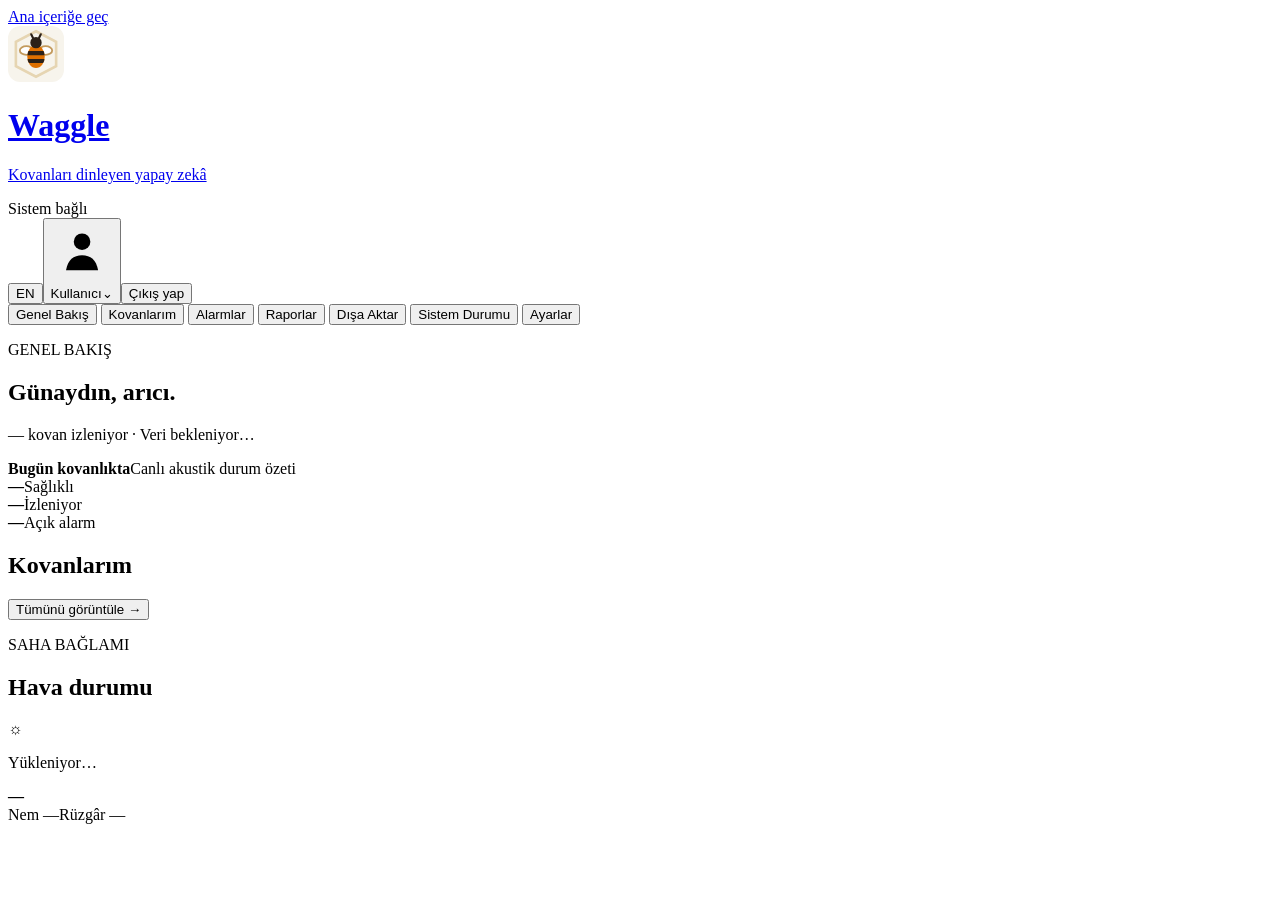
==== commit bccfac72: "Improve AI reporting and panel interface" ====
--- a/panel/app/static/index.html
+++ b/panel/app/static/index.html
@@ -4,13 +4,13 @@
   <meta charset="utf-8">
   <meta name="viewport" content="width=device-width, initial-scale=1">
   <title>Waggle | Kovan İzleme</title>
-  <link rel="icon" href="/static/favicon.svg?v=2" type="image/svg+xml">
-  <link rel="stylesheet" href="/static/styles.css?v=74">
+  <link rel="icon" href="/static/favicon.svg?v=3" type="image/svg+xml">
+  <link rel="stylesheet" href="/static/styles.css?v=93">
 </head>
 <body>
   <a class="skip-link" href="#main-content">Ana içeriğe geç</a>
   <header>
-    <div class="panel-brand"><img src="/static/favicon.svg?v=2" class="panel-logo" alt="" aria-hidden="true" width="44" height="44"><div><h1 id="panel-name">Waggle</h1><p class="tagline">Kovanları dinleyen yapay zekâ</p></div></div>
+    <a class="panel-brand" href="#overview" aria-label="Waggle — genel bakışa dön"><svg class="panel-logo" viewBox="0 0 64 64" width="56" height="56" aria-hidden="true"><defs><clipPath id="waggle-bee-body"><ellipse cx="32" cy="35" rx="10" ry="13"/></clipPath></defs><rect width="64" height="64" rx="14" fill="#f7f4ec"/><path class="logo-comb" d="M32 6 55 18v28L32 58 9 46V18Z" fill="none" stroke="#e6d5b2" stroke-width="3"/><ellipse class="logo-wing logo-wing-left" cx="21" cy="28" rx="7.5" ry="5" fill="#ffffff" stroke="#c39a5c" stroke-width="2.1"/><ellipse class="logo-wing logo-wing-right" cx="43" cy="28" rx="7.5" ry="5" fill="#ffffff" stroke="#c39a5c" stroke-width="2.1"/><ellipse cx="32" cy="35" rx="10" ry="13" fill="#df7000"/><g clip-path="url(#waggle-bee-body)" stroke="#2b2118" stroke-width="4.6"><path d="M20 31h24"/><path d="M20 40h24"/></g><circle cx="32" cy="19" r="6.5" fill="#2b2118"/><g stroke="#2b2118" stroke-width="2.4" stroke-linecap="round" fill="none"><path d="M29 14.5 26.5 9.5"/><path d="M35 14.5 37.5 9.5"/></g></svg><div><h1 id="panel-name">Waggle</h1><p class="tagline">Kovanları dinleyen yapay zekâ</p></div></a>
     <div class="header-actions"><div class="connection" role="status" aria-live="polite"><span aria-hidden="true"></span><span class="connection-label">Sistem bağlı</span></div><button id="demo-view-switch" class="demo-view-switch" type="button" role="switch" aria-checked="true" hidden><span class="demo-view-track" aria-hidden="true"><span></span></span><span class="demo-view-label">Demo görünümü</span></button><button id="language-toggle" type="button" aria-label="Dili değiştir">EN</button><button id="profile-button" class="profile-button" type="button"><span class="profile-avatar" aria-hidden="true"><svg viewBox="0 0 24 24"><circle cx="12" cy="8" r="3.2"></circle><path d="M5.8 19c.7-4 2.9-5.8 6.2-5.8s5.5 1.8 6.2 5.8"></path></svg></span><span id="current-user">Kullanıcı</span><span aria-hidden="true">⌄</span></button><button id="logout-button" type="button">Çıkış yap</button></div>
   </header>
 
@@ -105,7 +105,7 @@
               <div id="report-picker-menu" class="report-picker-menu" hidden></div>
               <select id="report-select" aria-label="Rapor geçmişi" hidden><option value="">Rapor yok</option></select>
             </div>
-            <div class="report-aside-meta"><span>Hazırlayan</span><strong id="report-source">—</strong><small id="report-provenance"></small></div>
+            <div class="report-aside-meta"><span>Hazırlayan</span><strong id="report-source">—</strong><small id="report-provenance"></small><small id="report-cross-check" class="report-cross-check"></small></div>
             <div class="report-aside-actions">
               <button id="report-history-open" type="button"><svg viewBox="0 0 24 24" aria-hidden="true"><path d="M12 7.5v5l3 1.8"></path><path d="M20 12a8 8 0 1 1-2.6-5.9"></path><path d="M20.5 4v3.6h-3.6"></path></svg>Rapor geçmişi</button>
               <button id="report-period-jump" type="button"><svg viewBox="0 0 24 24" aria-hidden="true"><path d="M4 7h10M18 7h2M4 17h4M12 17h8"></path><circle cx="16" cy="7" r="2.1"></circle><circle cx="10" cy="17" r="2.1"></circle></svg>Dönemi değiştir</button>
@@ -134,9 +134,9 @@
           <article class="report-card report-page-card">
             <p class="report-section-label">GENEL DURUM</p>
             <h3 id="report-summary-title">Haftanın özeti</h3>
+            <div id="report-verdict" class="report-verdict"><span class="report-verdict-mark" aria-hidden="true">!</span><div><strong id="report-verdict-title">—</strong><small id="report-verdict-note"></small></div><div id="report-verdict-action" class="report-verdict-action"></div></div>
+            <div class="report-summary-block"><span class="report-summary-mark" aria-hidden="true"><svg viewBox="0 0 40 40"><path class="glyph-frame" d="M20 3.5 33 11v18L20 36.5 7 29V11Z"/><path d="M20 13.5v13M14.5 17.5c0-2 1.6-3.4 3.4-3.4M25.5 17.5c0-2-1.6-3.4-3.4-3.4M14.5 17.5c-1.7 0-3 1.3-3 3s1.3 3 3 3M25.5 17.5c1.7 0 3 1.3 3 3s-1.3 3-3 3M14.5 23.5c0 1.9 1.5 3.4 3.4 3.4M25.5 23.5c0 1.9-1.5 3.4-3.4 3.4"/><circle cx="20" cy="20" r="1.5"/></svg></span><div><p class="report-section-label">YAPAY ZEKÂ ÖZETİ</p><p id="report-summary" class="report-summary">Henüz haftalık değerlendirme bulunmuyor. İlk rapor oluşturulduğunda kovanların durumu ve önerilen adımlar burada görünecek.</p></div></div>
             <div id="report-hive-states" class="report-hive-states"></div>
-            <div id="report-verdict" class="report-verdict"><span class="report-verdict-mark" aria-hidden="true">!</span><div><strong id="report-verdict-title">—</strong><small id="report-verdict-note"></small></div></div>
-            <p id="report-summary" class="report-summary">Henüz haftalık değerlendirme bulunmuyor. İlk rapor oluşturulduğunda kovanların durumu ve önerilen adımlar burada görünecek.</p>
             <div class="report-section-divider"></div>
             <p class="report-section-label">SONRAKİ ADIMLAR</p>
             <h3>Öncelikli öneriler</h3>
@@ -144,7 +144,13 @@
           </article>
           <aside class="report-side-column">
             <article class="report-download-card"><p class="report-section-label">DIŞA AKTAR</p><h3>Raporu paylaşın</h3><p>Seçili değerlendirmeyi grafikleri ve kaynak bilgileriyle birlikte indirin.</p><div class="report-file-row"><span class="report-file-mark" aria-hidden="true">PDF</span><div><strong id="report-file-name">Haftalık rapor</strong><small id="report-file-meta">PDF</small></div></div><a id="report-pdf-download" href="#" target="_blank" rel="noopener">PDF indir</a><a id="report-pdf-other" class="report-pdf-other" href="#" target="_blank" rel="noopener" hidden></a></article>
-            <article class="report-inspection-card"><p class="report-section-label">SAHA GERİ BİLDİRİMİ</p><h3>Sahada doğrulananlar</h3><p>Seçili dönemde fiziksel olarak incelenen alarmların sonuçları.</p><div class="inspection-tiles"><span class="inspection-row confirmed"><strong id="report-confirmed-count">0</strong>Doğrulandı</span><span class="inspection-row cleared"><strong id="report-cleared-count">0</strong>Sorun yok</span><span class="inspection-row uncertain"><strong id="report-uncertain-count">0</strong>Tekrar kontrol</span></div></article>
+            <article class="report-inspection-card"><p class="report-section-label">SAHA GERİ BİLDİRİMİ</p><h3>Sahada doğrulananlar</h3><p>Seçili dönemde fiziksel olarak incelenen alarmların sonuçları.</p><div class="inspection-tiles"><span class="inspection-row confirmed"><i aria-hidden="true"><svg viewBox="0 0 24 24"><path d="M12 3.2 19.5 6v6.4c0 4.2-3 7.6-7.5 9.4-4.5-1.8-7.5-5.2-7.5-9.4V6Z"/><path d="m8.8 12.2 2.4 2.4 4.2-4.6"/></svg></i><strong id="report-confirmed-count">0</strong>Doğrulandı</span><span class="inspection-row cleared"><i aria-hidden="true"><svg viewBox="0 0 24 24"><circle cx="10.8" cy="10.8" r="6.3"/><path d="m15.4 15.4 4.2 4.2"/></svg></i><strong id="report-cleared-count">0</strong>Sorun yok</span><span class="inspection-row uncertain"><i aria-hidden="true"><svg viewBox="0 0 24 24"><rect x="5" y="4.5" width="14" height="16" rx="2.4"/><path d="M9 4.5V3h6v1.5"/><path d="M9.5 13.5a3 3 0 0 1 5-2.2M14.5 13.5a3 3 0 0 1-5 2.2"/><path d="M9.5 10.8v2.7h2.7M14.5 16.2v-2.7h-2.7"/></svg></i><strong id="report-uncertain-count">0</strong>Tekrar kontrol</span></div></article>
+            <article id="report-sources-card" class="report-sources-card" hidden>
+              <p class="report-section-label">DAYANDIĞI KILAVUZ</p>
+              <h3>Bu değerlendirme neye dayanıyor</h3>
+              <p>Yerel kılavuzdan bu döneme uyan notlar seçildi ve modele yalnızca bunlar verildi.</p>
+              <ul id="report-sources-list" class="report-sources-list"></ul>
+            </article>
             <div id="report-grounding-note" class="report-grounding-note" hidden><span class="report-ai-mark">AI</span><div><strong id="report-grounding-title">Yerelde işlendi, kaynaklarla desteklendi</strong><small id="report-grounding-detail">SQLite olay geçmişi</small></div></div>
           </aside>
         </div>
@@ -167,7 +173,7 @@
             <div class="report-finding"><span class="report-finding-mark" aria-hidden="true"><svg viewBox="0 0 24 24"><path d="M12 4.5v15M5 8.5h14M7.5 8.5 5 14h5ZM16.5 8.5 14 14h5Z"></path><path d="M8.5 19.5h7"></path></svg></span><div><strong>Dağılım</strong><p id="report-status-interpretation"></p></div></div>
           </article>
         </div>
-        <p class="report-disclaimer">Waggle, akustik değişimleri erken uyarı olarak yorumlar; saha incelemesinin yerini almaz.</p>
+        <p class="report-disclaimer"><span class="report-disclaimer-label">SORUMLULUK SINIRI</span>Waggle, akustik değişimleri erken uyarı olarak yorumlar; saha incelemesinin yerini almaz.</p>
       </section>
     </div>
 
@@ -441,6 +447,6 @@
   </dialog>
 
   <div id="alert" class="alert" role="alert" aria-live="assertive"></div>
-  <script src="/static/panel.js?v=86"></script>
+  <script src="/static/panel.js?v=96"></script>
 </body>
 </html>
